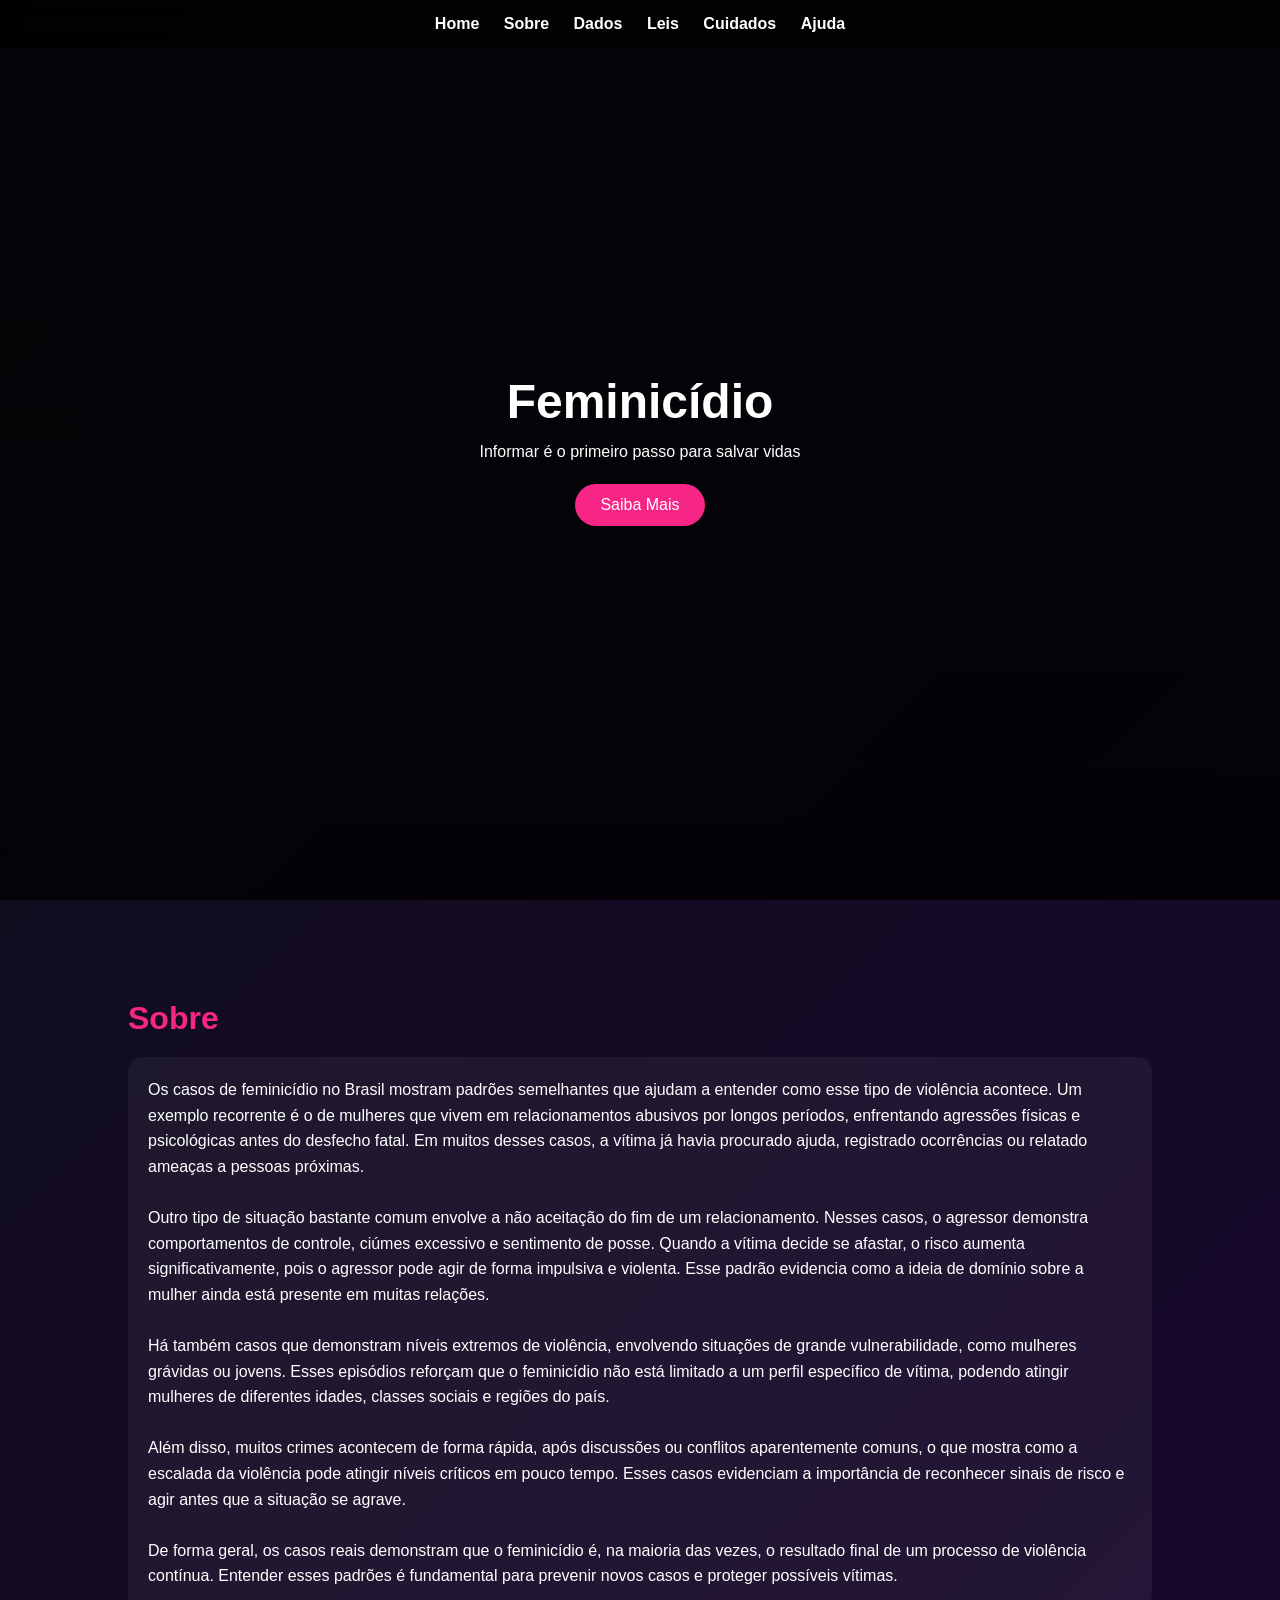
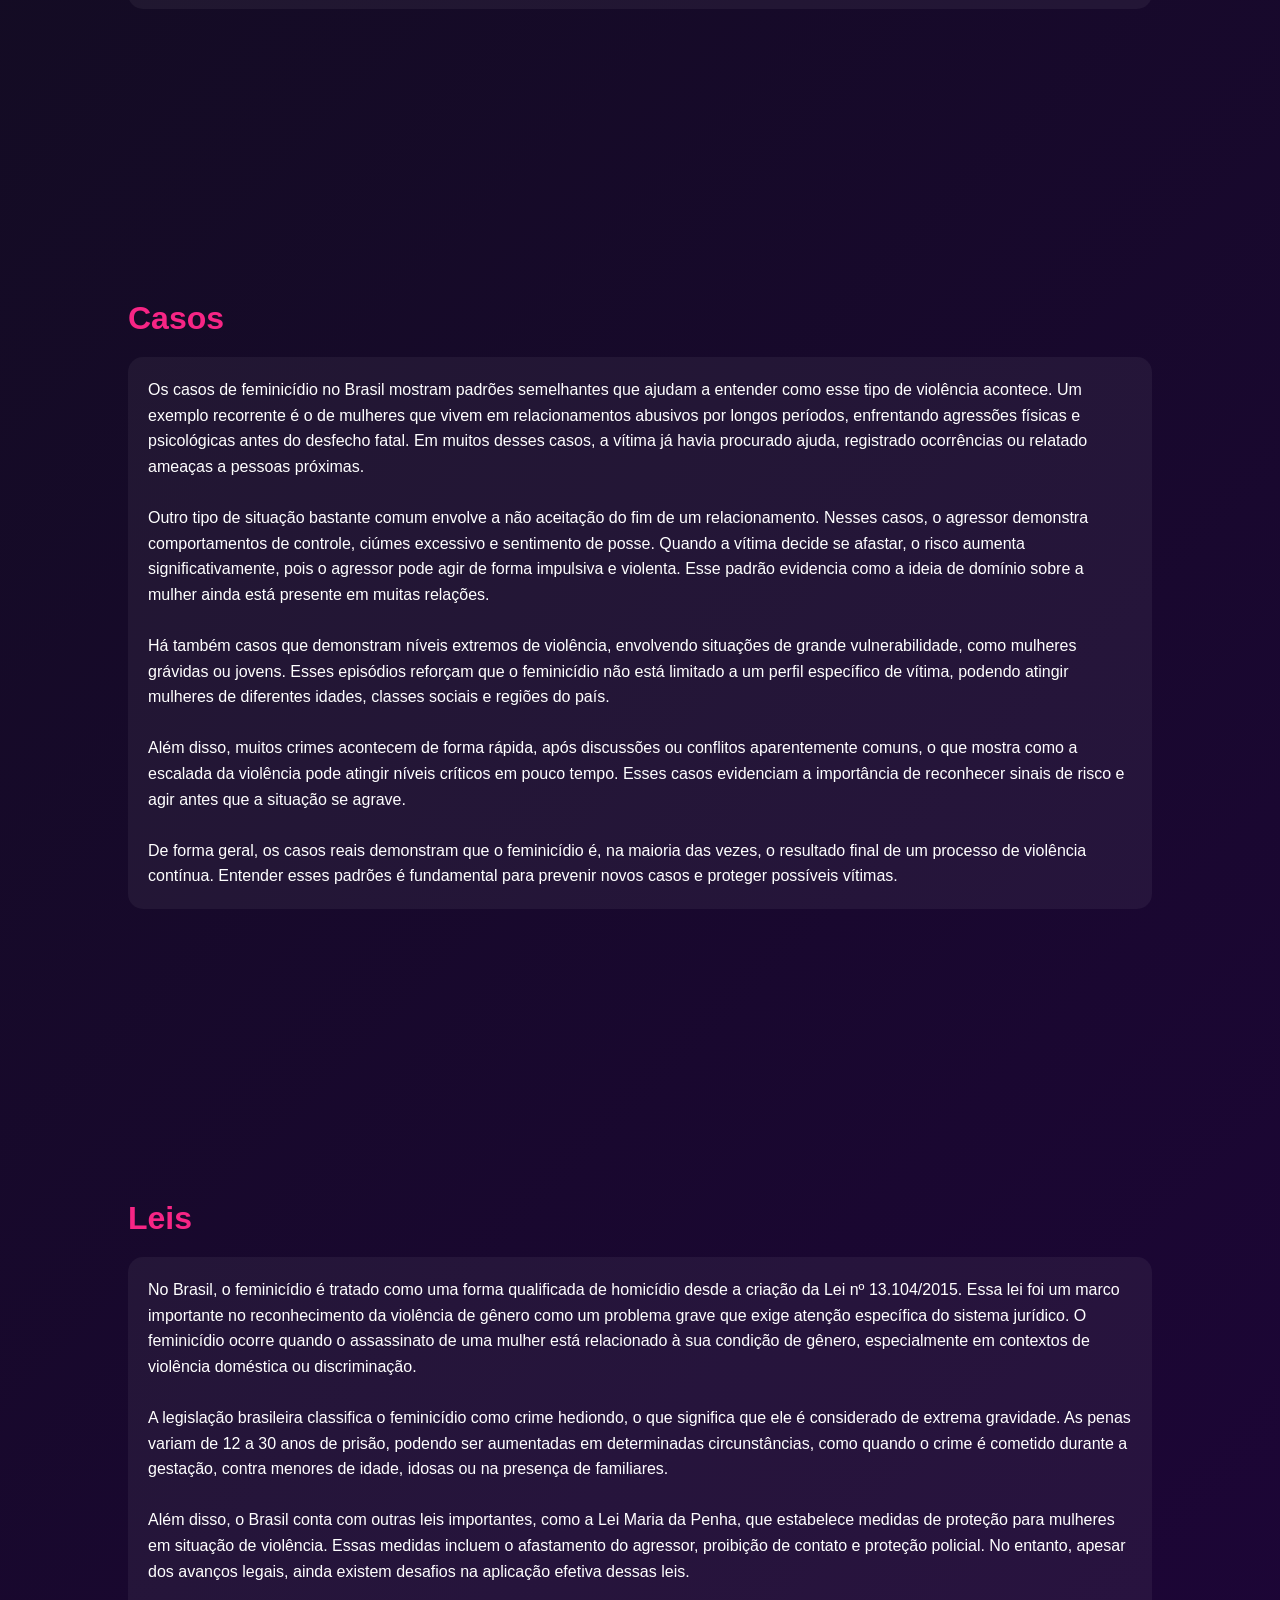
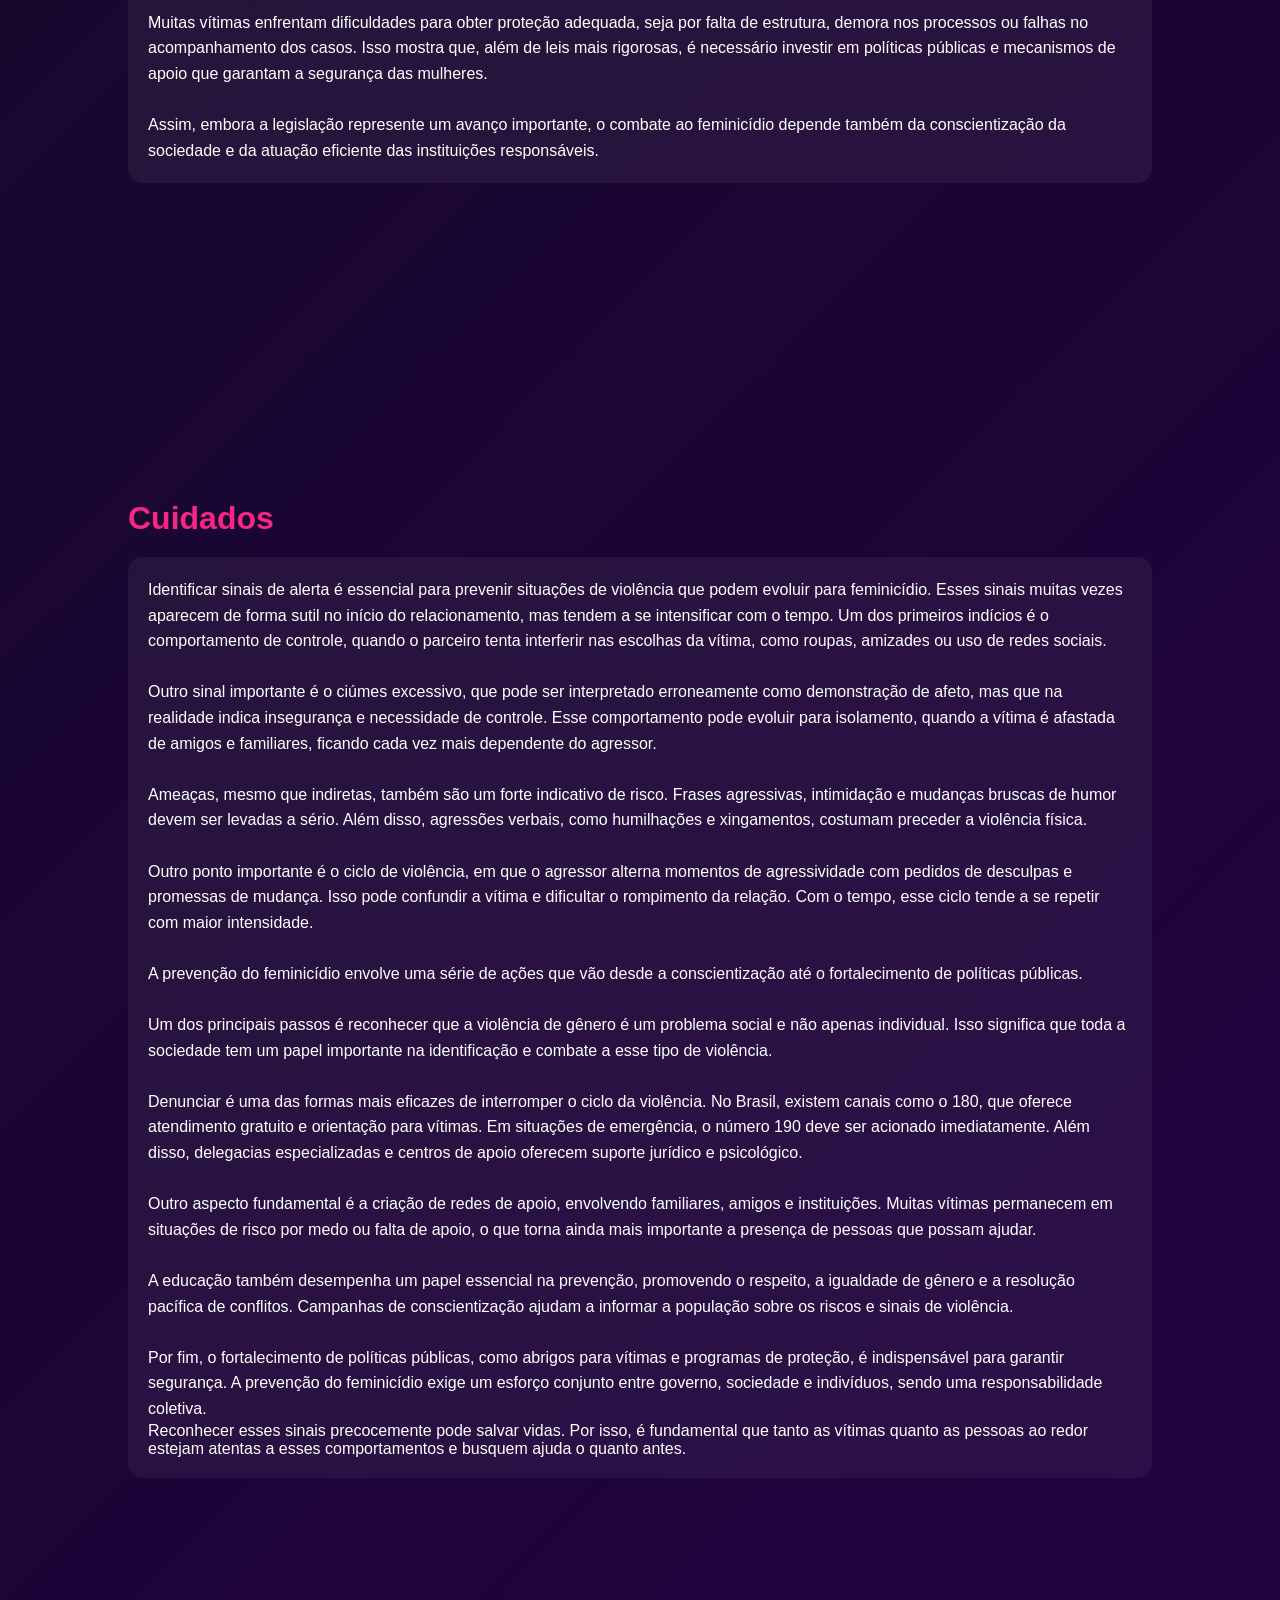
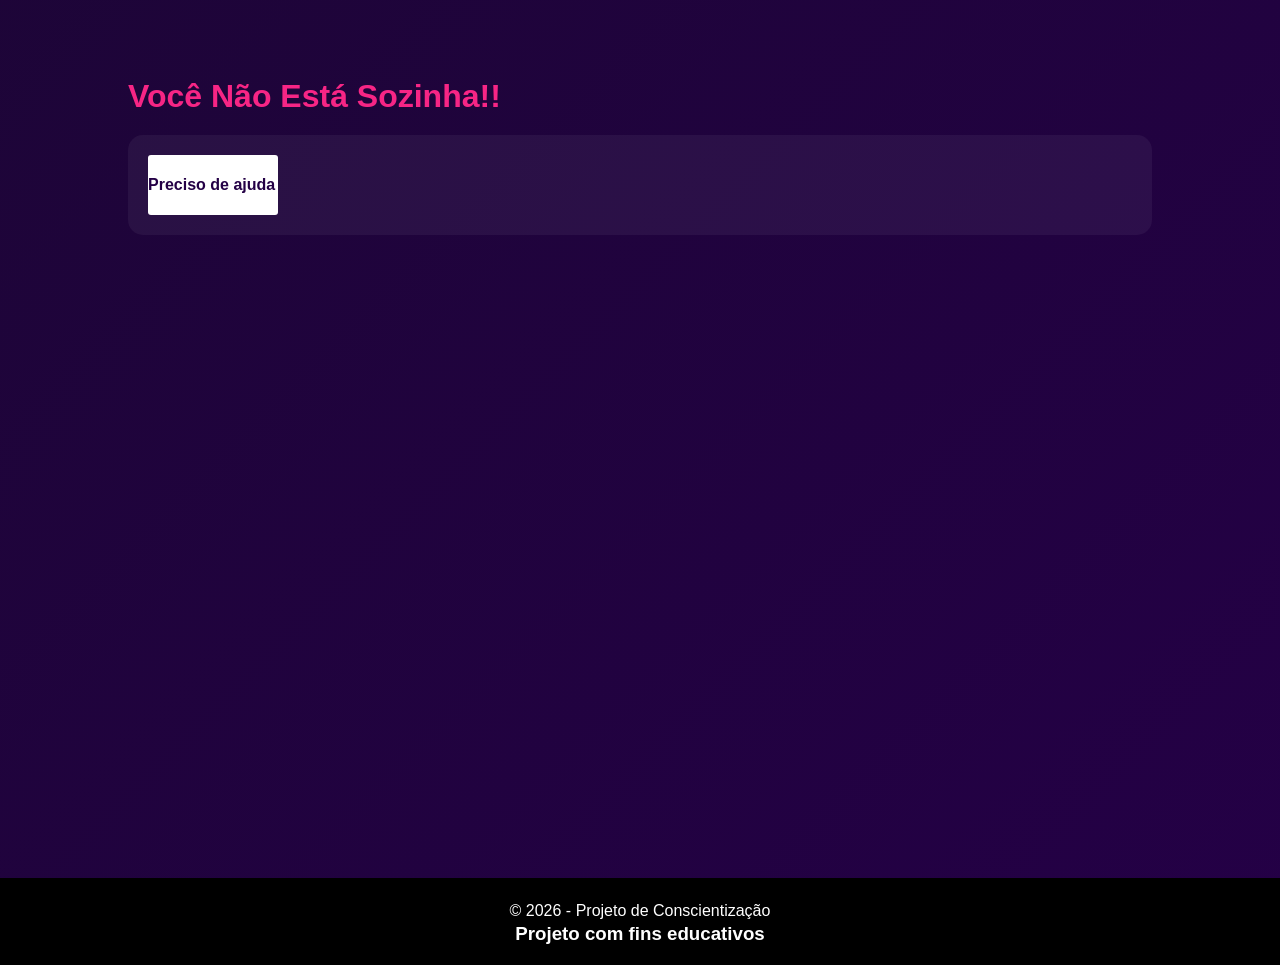
==== index.html @ 6cd282b8 "COMMIT FINAL" ====
<!DOCTYPE html>
<html lang="pt-br">
<head>
    <link rel="stylesheet" href="styles.css">
<meta charset="UTF-8">
<meta name="viewport" content="width=device-width, initial-scale=1.0">
<title>Feminicídio - Conscientização</title>

</head>
<body>

<nav>
    <a href="#home">Home</a>
    <a href="#sobre">Sobre</a>
    <a href="#dados">Dados</a>
    <a href="#leis">Leis</a>
    <a href="#cuidados">Cuidados</a>
    <a href="#ajuda">Ajuda</a>
</nav>

<header id="home">
    <div>
        <h1>Feminicídio</h1>
        <p>Informar é o primeiro passo para salvar vidas</p>
        <a href="#sobre" class="btn">Saiba Mais</a>
    </div>
</header>

<section id="sobre">
    <h2>Sobre</h2>
    <div class="card">
        <p>Os casos de feminicídio no Brasil mostram padrões semelhantes que ajudam a entender como esse tipo de violência acontece. Um exemplo recorrente é o de mulheres que vivem em relacionamentos abusivos por longos períodos, enfrentando agressões físicas e psicológicas antes do desfecho fatal. Em muitos desses casos, a vítima já havia procurado ajuda, registrado ocorrências ou relatado ameaças a pessoas próximas.<br><br>

Outro tipo de situação bastante comum envolve a não aceitação do fim de um relacionamento. Nesses casos, o agressor demonstra comportamentos de controle, ciúmes excessivo e sentimento de posse. Quando a vítima decide se afastar, o risco aumenta significativamente, pois o agressor pode agir de forma impulsiva e violenta. Esse padrão evidencia como a ideia de domínio sobre a mulher ainda está presente em muitas relações.<br><br>

Há também casos que demonstram níveis extremos de violência, envolvendo situações de grande vulnerabilidade, como mulheres grávidas ou jovens. Esses episódios reforçam que o feminicídio não está limitado a um perfil específico de vítima, podendo atingir mulheres de diferentes idades, classes sociais e regiões do país.<br><br>

Além disso, muitos crimes acontecem de forma rápida, após discussões ou conflitos aparentemente comuns, o que mostra como a escalada da violência pode atingir níveis críticos em pouco tempo. Esses casos evidenciam a importância de reconhecer sinais de risco e agir antes que a situação se agrave.<br><br>

De forma geral, os casos reais demonstram que o feminicídio é, na maioria das vezes, o resultado final de um processo de violência contínua. Entender esses padrões é fundamental para prevenir novos casos e proteger possíveis vítimas.</p>
    </div>
</section>

<section id="dados">
    <h2>Casos</h2>
    <div class="card">
        <p>Os casos de feminicídio no Brasil mostram padrões semelhantes que ajudam a entender como esse tipo de violência acontece. Um exemplo recorrente é o de mulheres que vivem em relacionamentos abusivos por longos períodos, enfrentando agressões físicas e psicológicas antes do desfecho fatal. Em muitos desses casos, a vítima já havia procurado ajuda, registrado ocorrências ou relatado ameaças a pessoas próximas.<br><br>

            Outro tipo de situação bastante comum envolve a não aceitação do fim de um relacionamento. Nesses casos, o agressor demonstra comportamentos de controle, ciúmes excessivo e sentimento de posse. Quando a vítima decide se afastar, o risco aumenta significativamente, pois o agressor pode agir de forma impulsiva e violenta. Esse padrão evidencia como a ideia de domínio sobre a mulher ainda está presente em muitas relações.<br><br>

            Há também casos que demonstram níveis extremos de violência, envolvendo situações de grande vulnerabilidade, como mulheres grávidas ou jovens. Esses episódios reforçam que o feminicídio não está limitado a um perfil específico de vítima, podendo atingir mulheres de diferentes idades, classes sociais e regiões do país.<br><br>

            Além disso, muitos crimes acontecem de forma rápida, após discussões ou conflitos aparentemente comuns, o que mostra como a escalada da violência pode atingir níveis críticos em pouco tempo. Esses casos evidenciam a importância de reconhecer sinais de risco e agir antes que a situação se agrave.<br><br>

            De forma geral, os casos reais demonstram que o feminicídio é, na maioria das vezes, o resultado final de um processo de violência contínua. Entender esses padrões é fundamental para prevenir novos casos e proteger possíveis vítimas.</p>
    </div>
</section>

<section id="leis">
    <h2>Leis</h2>
    <div class="card">
        <p>No Brasil, o feminicídio é tratado como uma forma qualificada de homicídio desde a criação da Lei nº 13.104/2015. Essa lei foi um marco importante no reconhecimento da violência de gênero como um problema grave que exige atenção específica do sistema jurídico. O feminicídio ocorre quando o assassinato de uma mulher está relacionado à sua condição de gênero, especialmente em contextos de violência doméstica ou discriminação.<br><br>

A legislação brasileira classifica o feminicídio como crime hediondo, o que significa que ele é considerado de extrema gravidade. As penas variam de 12 a 30 anos de prisão, podendo ser aumentadas em determinadas circunstâncias, como quando o crime é cometido durante a gestação, contra menores de idade, idosas ou na presença de familiares.<br><br>

Além disso, o Brasil conta com outras leis importantes, como a Lei Maria da Penha, que estabelece medidas de proteção para mulheres em situação de violência. Essas medidas incluem o afastamento do agressor, proibição de contato e proteção policial. No entanto, apesar dos avanços legais, ainda existem desafios na aplicação efetiva dessas leis.<br><br>

Muitas vítimas enfrentam dificuldades para obter proteção adequada, seja por falta de estrutura, demora nos processos ou falhas no acompanhamento dos casos. Isso mostra que, além de leis mais rigorosas, é necessário investir em políticas públicas e mecanismos de apoio que garantam a segurança das mulheres.<br><br>

Assim, embora a legislação represente um avanço importante, o combate ao feminicídio depende também da conscientização da sociedade e da atuação eficiente das instituições responsáveis.</p>
    </div>
</section>

<section id="cuidados">
    <h2>Cuidados</h2>
    <div class="card">
        <p>Identificar sinais de alerta é essencial para prevenir situações de violência que podem evoluir para feminicídio. Esses sinais muitas vezes aparecem de forma sutil no início do relacionamento, mas tendem a se intensificar com o tempo. Um dos primeiros indícios é o comportamento de controle, quando o parceiro tenta interferir nas escolhas da vítima, como roupas, amizades ou uso de redes sociais.<br><br>

Outro sinal importante é o ciúmes excessivo, que pode ser interpretado erroneamente como demonstração de afeto, mas que na realidade indica insegurança e necessidade de controle. Esse comportamento pode evoluir para isolamento, quando a vítima é afastada de amigos e familiares, ficando cada vez mais dependente do agressor.<br><br>

Ameaças, mesmo que indiretas, também são um forte indicativo de risco. Frases agressivas, intimidação e mudanças bruscas de humor devem ser levadas a sério. Além disso, agressões verbais, como humilhações e xingamentos, costumam preceder a violência física.<br><br>

Outro ponto importante é o ciclo de violência, em que o agressor alterna momentos de agressividade com pedidos de desculpas e promessas de mudança. Isso pode confundir a vítima e dificultar o rompimento da relação. Com o tempo, esse ciclo tende a se repetir com maior intensidade.<br><br>

<p>
A prevenção do feminicídio envolve uma série de ações que vão desde a conscientização até o fortalecimento de políticas públicas.<br><br>
Um dos principais passos é reconhecer que a violência de gênero é um problema social e não apenas individual. Isso significa que toda a sociedade tem um papel importante na identificação e combate a esse tipo de violência.<br><br>

Denunciar é uma das formas mais eficazes de interromper o ciclo da violência. No Brasil, existem canais como o 180, que oferece atendimento gratuito e orientação para vítimas. Em situações de emergência, o número 190 deve ser acionado imediatamente. Além disso, delegacias especializadas e centros de apoio oferecem suporte jurídico e psicológico.<br><br>

Outro aspecto fundamental é a criação de redes de apoio, envolvendo familiares, amigos e instituições. Muitas vítimas permanecem em situações de risco por medo ou falta de apoio, o que torna ainda mais importante a presença de pessoas que possam ajudar.<br><br>

A educação também desempenha um papel essencial na prevenção, promovendo o respeito, a igualdade de gênero e a resolução pacífica de conflitos. Campanhas de conscientização ajudam a informar a população sobre os riscos e sinais de violência.<br><br>

Por fim, o fortalecimento de políticas públicas, como abrigos para vítimas e programas de proteção, é indispensável para garantir segurança. A prevenção do feminicídio exige um esforço conjunto entre governo, sociedade e indivíduos, sendo uma responsabilidade coletiva.
</p>

Reconhecer esses sinais precocemente pode salvar vidas. Por isso, é fundamental que tanto as vítimas quanto as pessoas ao redor estejam atentas a esses comportamentos e busquem ajuda o quanto antes.</p>
    </div>
</section>

<section id="ajuda">
    <h2>Você Não Está Sozinha!!</h2>
    <div class="card">
        
        <strong><a class="div-pesquisa" href="pesquisa.html">Preciso de ajuda</a></strong>
        
    </div>
</section>


<footer>
    <p>© 2026 - Projeto de Conscientização</p>
    <h3>Projeto com fins educativos</h3>
</footer>

</body>
</html>
---- styles.css ----
* {
    margin: 0;
    padding: 0;
    box-sizing: border-box;
    font-family: 'Segoe UI', sans-serif;
}

html {
    scroll-behavior: smooth;
}

body {
    background: linear-gradient(135deg, #0f0f1a, #240046);
    color: #fff;
}

/* MENU */
nav {
    position: fixed;
    width: 100%;
    top: 0;
    background: rgba(0,0,0,0.6);
    backdrop-filter: blur(10px);
    padding: 15px;
    text-align: center;
    z-index: 1000;
}

nav a {
    color: #fff;
    margin: 10px;
    text-decoration: none;
    font-weight: bold;
    transition: 0.3s;
}

nav a:hover {
    color: #f72585;
}

/* HEADER */
header {
    height: 100vh;
    background: linear-gradient(rgba(0,0,0,0.7), rgba(0,0,0,0.8)),
    url('https://images.unsplash.com/photo-1522202176988-66273c2fd55f');
    background-size: cover;
    background-attachment: fixed;
    display: flex;
    justify-content: center;
    align-items: center;
    text-align: center;
    animation: fadeIn 2s ease;
}

header h1 {
    font-size: 3em;
}

header p {
    margin-top: 10px;
}

/* SEÇÕES */
section {
    min-height: 100vh;
    padding: 100px 10%;
    animation: fadeUp 1s ease;
}

/* TÍTULOS */
h2 {
    color: #f72585;
    margin-bottom: 20px;
    font-size: 2em;
}

/* TEXTO */
p, li {
    line-height: 1.6;
}

/* CARDS */
.card {
    background: rgba(255,255,255,0.05);
    padding: 20px;
    border-radius: 15px;
    margin-top: 20px;
    transition: 0.3s;
}

.card:hover {
    transform: translateY(-10px);
    background: rgba(255,255,255,0.1);
}

/* BOTÃO */
.btn {
    display: inline-block;
    margin-top: 20px;
    padding: 12px 25px;
    background: #f72585;
    color: white;
    border-radius: 30px;
    text-decoration: none;
    transition: 0.3s;
}

.btn:hover {
    background: #ff0676;
    transform: scale(1.1);
}

/* ANIMAÇÕES */
@keyframes fadeUp {
    from {
        opacity: 0;
        transform: translateY(40px);
    }
    to {
        opacity: 1;
        transform: translateY(0);
    }
}

@keyframes fadeIn {
    from {opacity: 0;}
    to {opacity: 1;}
}

.div-pesquisa{
    display: flex;
    text-decoration: none;
    color:#240046;
    justify-content: initial;
    align-items: center;
    background-color: white;
    border-radius: 3px;
    height: 60px;
    width: 130px;
}


/* RODAPÉ */
footer {
    text-align: center;
    padding: 20px;
    background: #000;
}

/*PAGINA DE PESQUISA*/

form {
    max-width: 500px;
    margin: 100px auto;
}

label {
    display: block;
    margin-top: 10px;
}

.h2 {
    display: flex;
    justify-content: center;
    align-items: initial;
    margin-top: 100px;
}

input, select, textarea {
    width: 100%;
    padding: 5px;
    margin-top: 5px;
    border-radius: 5px;
    border: none;
}

button.enviar {
    margin-top: 15px;
    padding: 8px 15px;
    border-radius: 5px;
    border: none;
    cursor: pointer;
}
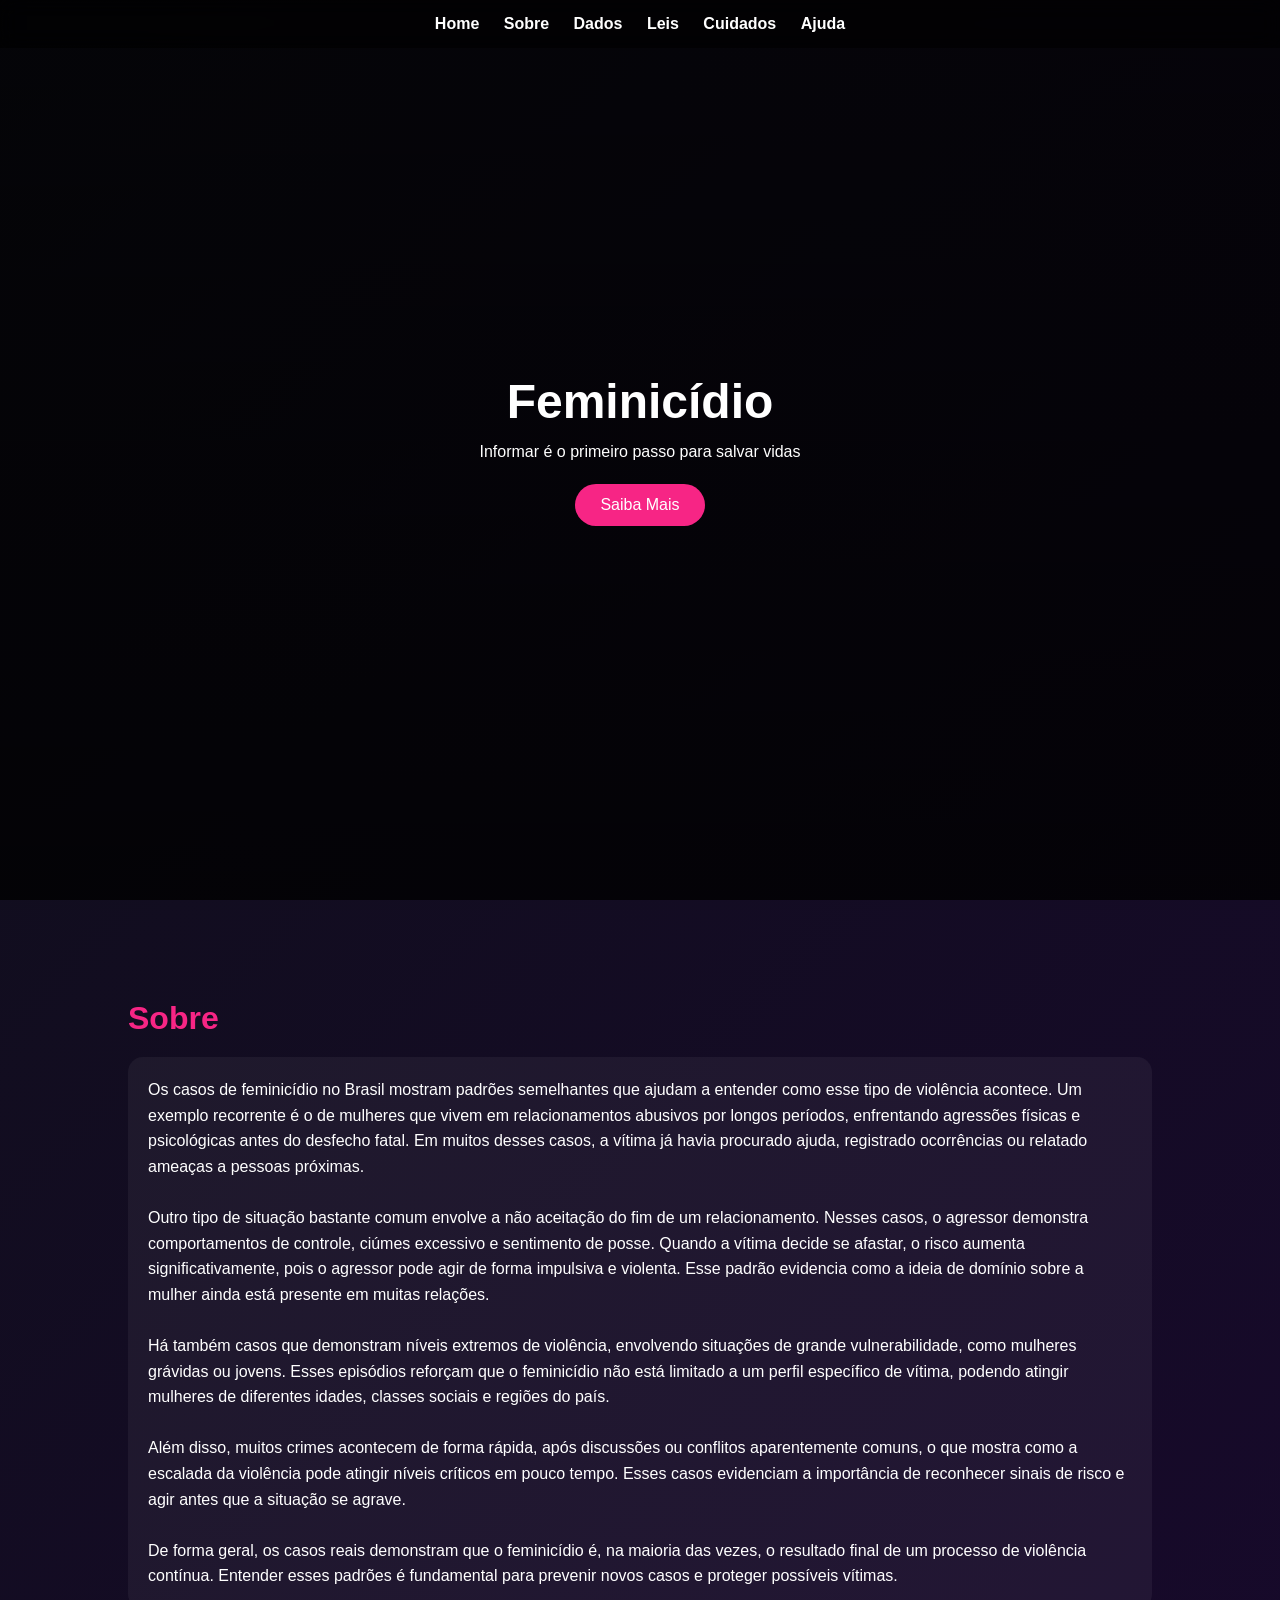
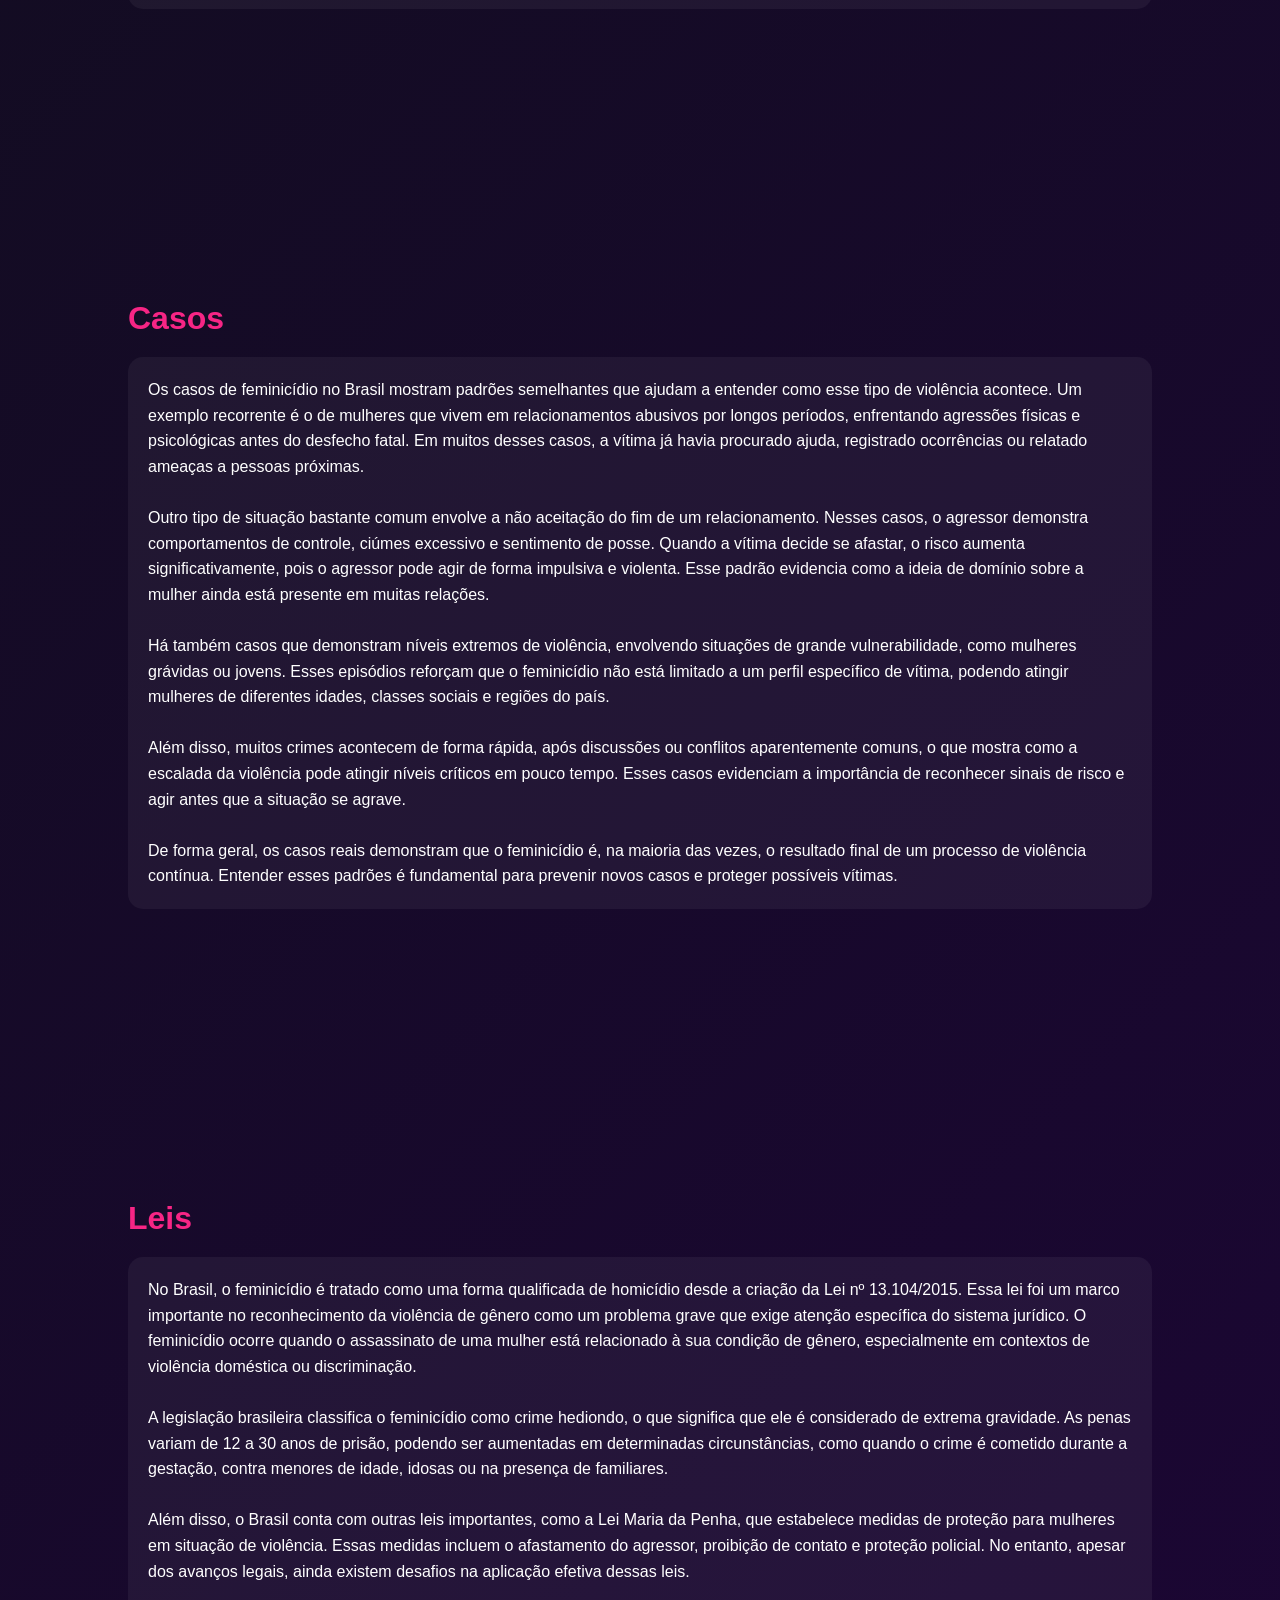
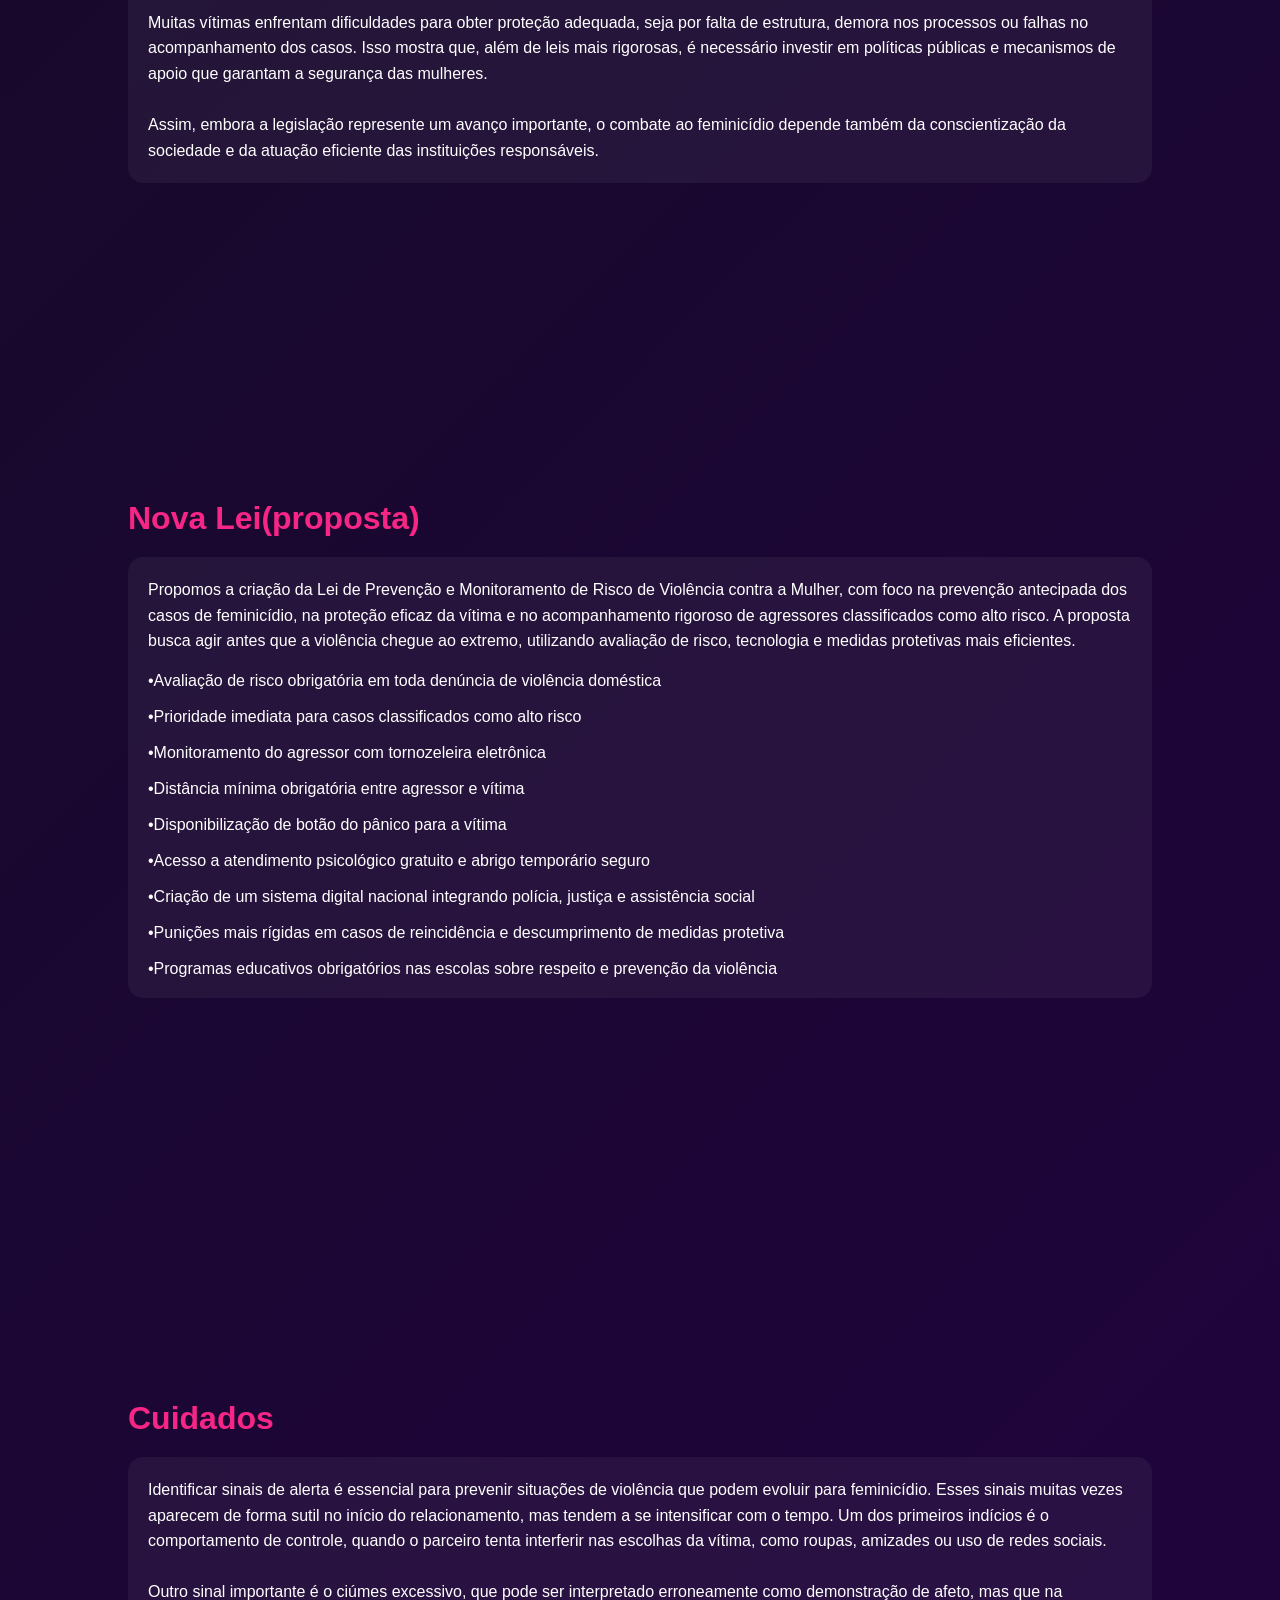
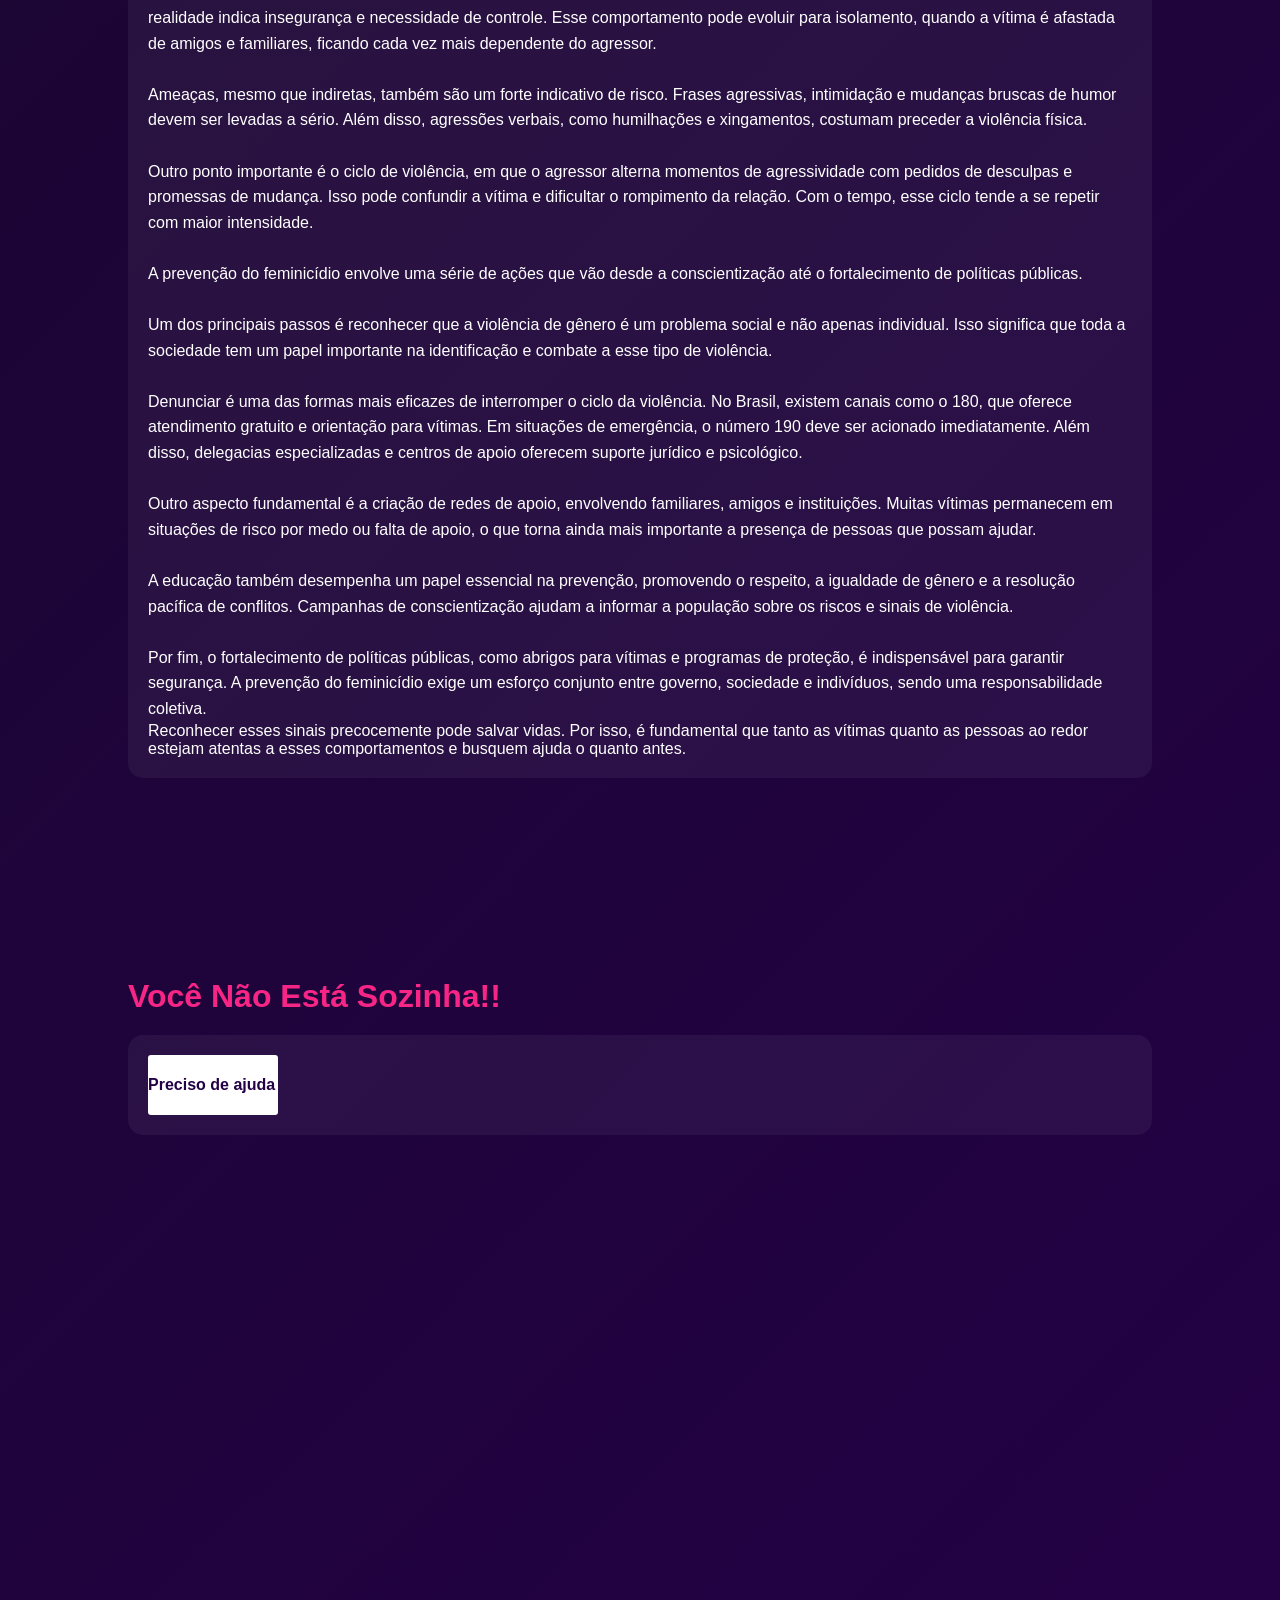
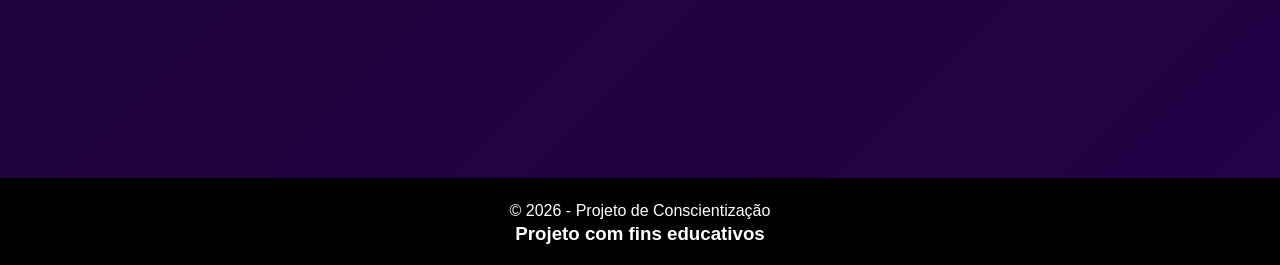
==== commit b41ed7a6: "Atualizar o index.html" ====
--- a/index.html
+++ b/index.html
@@ -71,6 +71,25 @@
     </div>
 </section>
 
+<section id="leis">
+    <h2>Nova Lei(proposta)</h2>
+    <div class="card">
+        <p>
+Propomos a criação da Lei de Prevenção e Monitoramento de Risco de Violência contra a Mulher, com foco na prevenção antecipada dos casos de feminicídio, na proteção eficaz da vítima e no acompanhamento rigoroso de agressores classificados como alto risco. A proposta busca agir antes que a violência chegue ao extremo, utilizando avaliação de risco, tecnologia e medidas protetivas mais eficientes.
+</p><br>
+
+•Avaliação de risco obrigatória em toda denúncia de violência doméstica<br><br>
+•Prioridade imediata para casos classificados como alto risco<br><br>
+•Monitoramento do agressor com tornozeleira eletrônica<br><br>
+•Distância mínima obrigatória entre agressor e vítima<br><br>
+•Disponibilização de botão do pânico para a vítima<br><br>
+•Acesso a atendimento psicológico gratuito e abrigo temporário seguro<br><br>
+•Criação de um sistema digital nacional integrando polícia, justiça e assistência social<br><br>
+•Punições mais rígidas em casos de reincidência e descumprimento de medidas protetiva<br><br>
+•Programas educativos obrigatórios nas escolas sobre respeito e prevenção da violência
+    </div>
+</section>
+
 <section id="cuidados">
     <h2>Cuidados</h2>
     <div class="card">
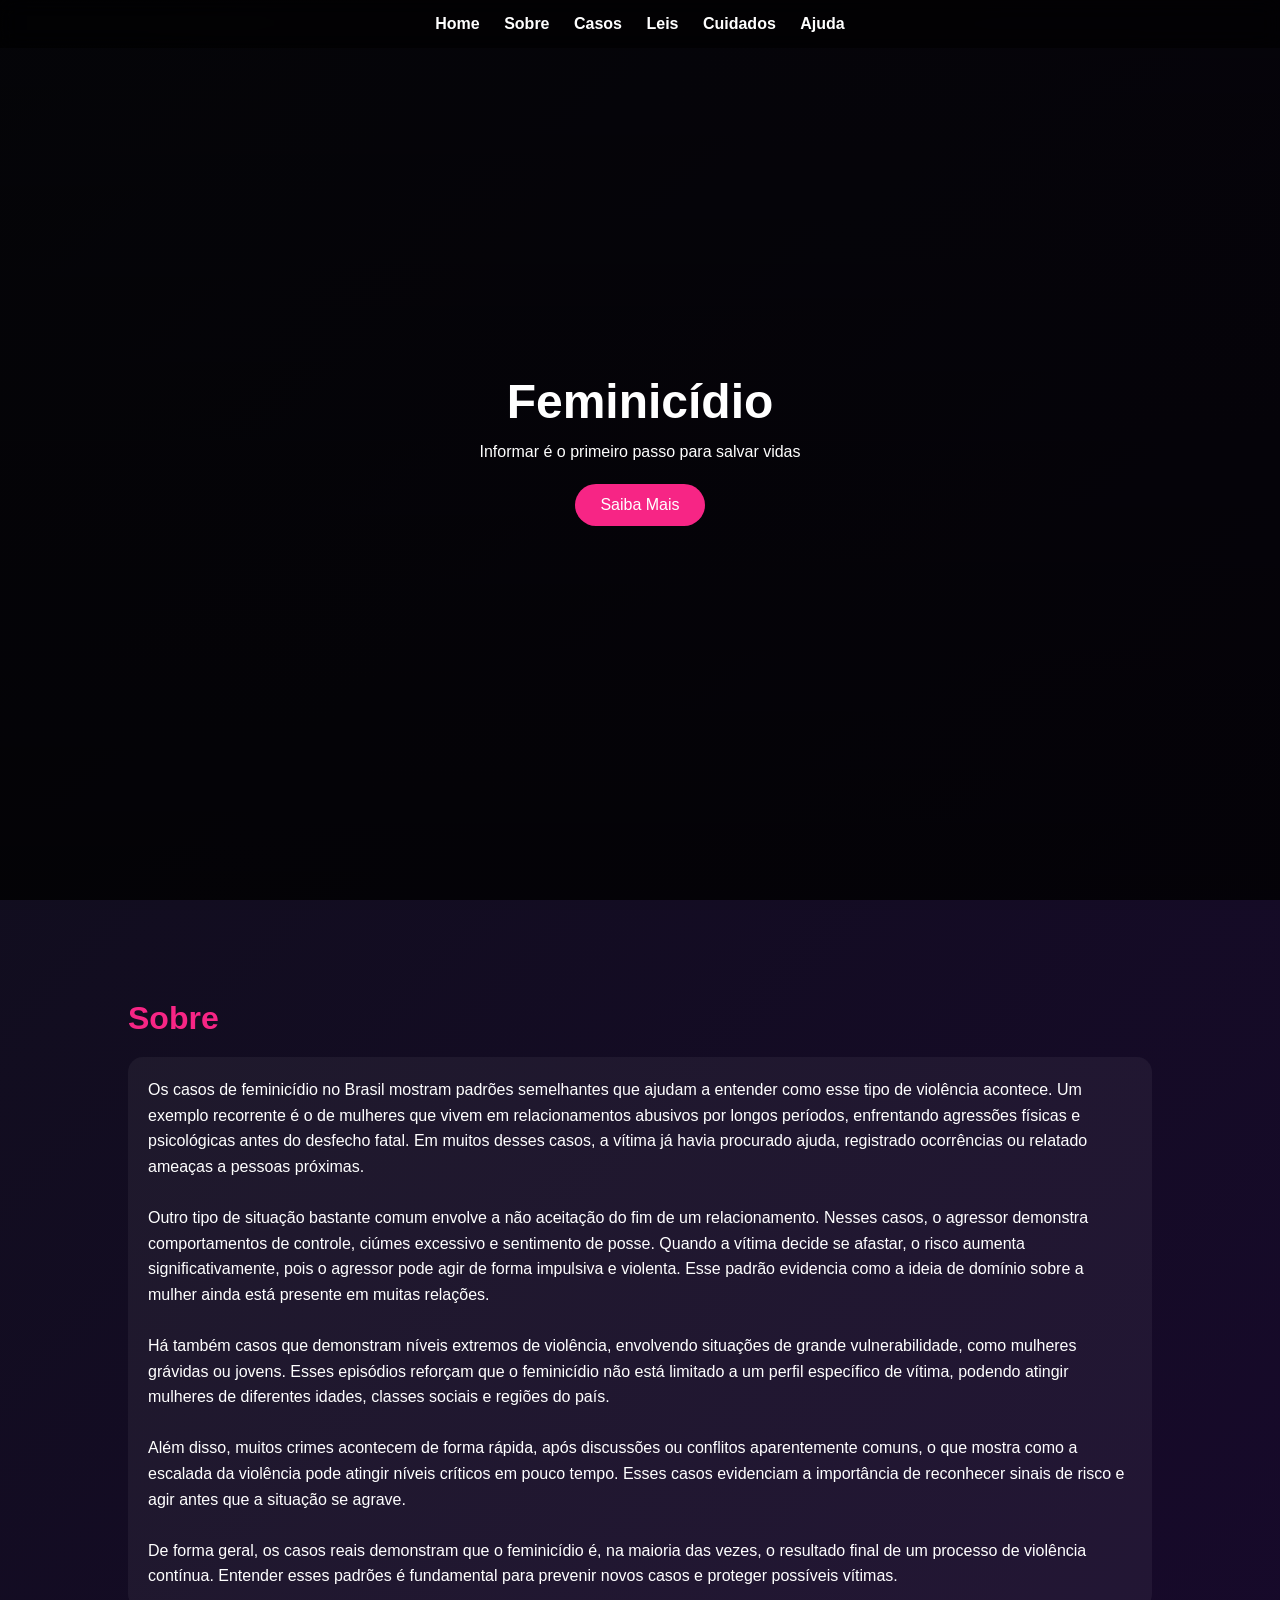
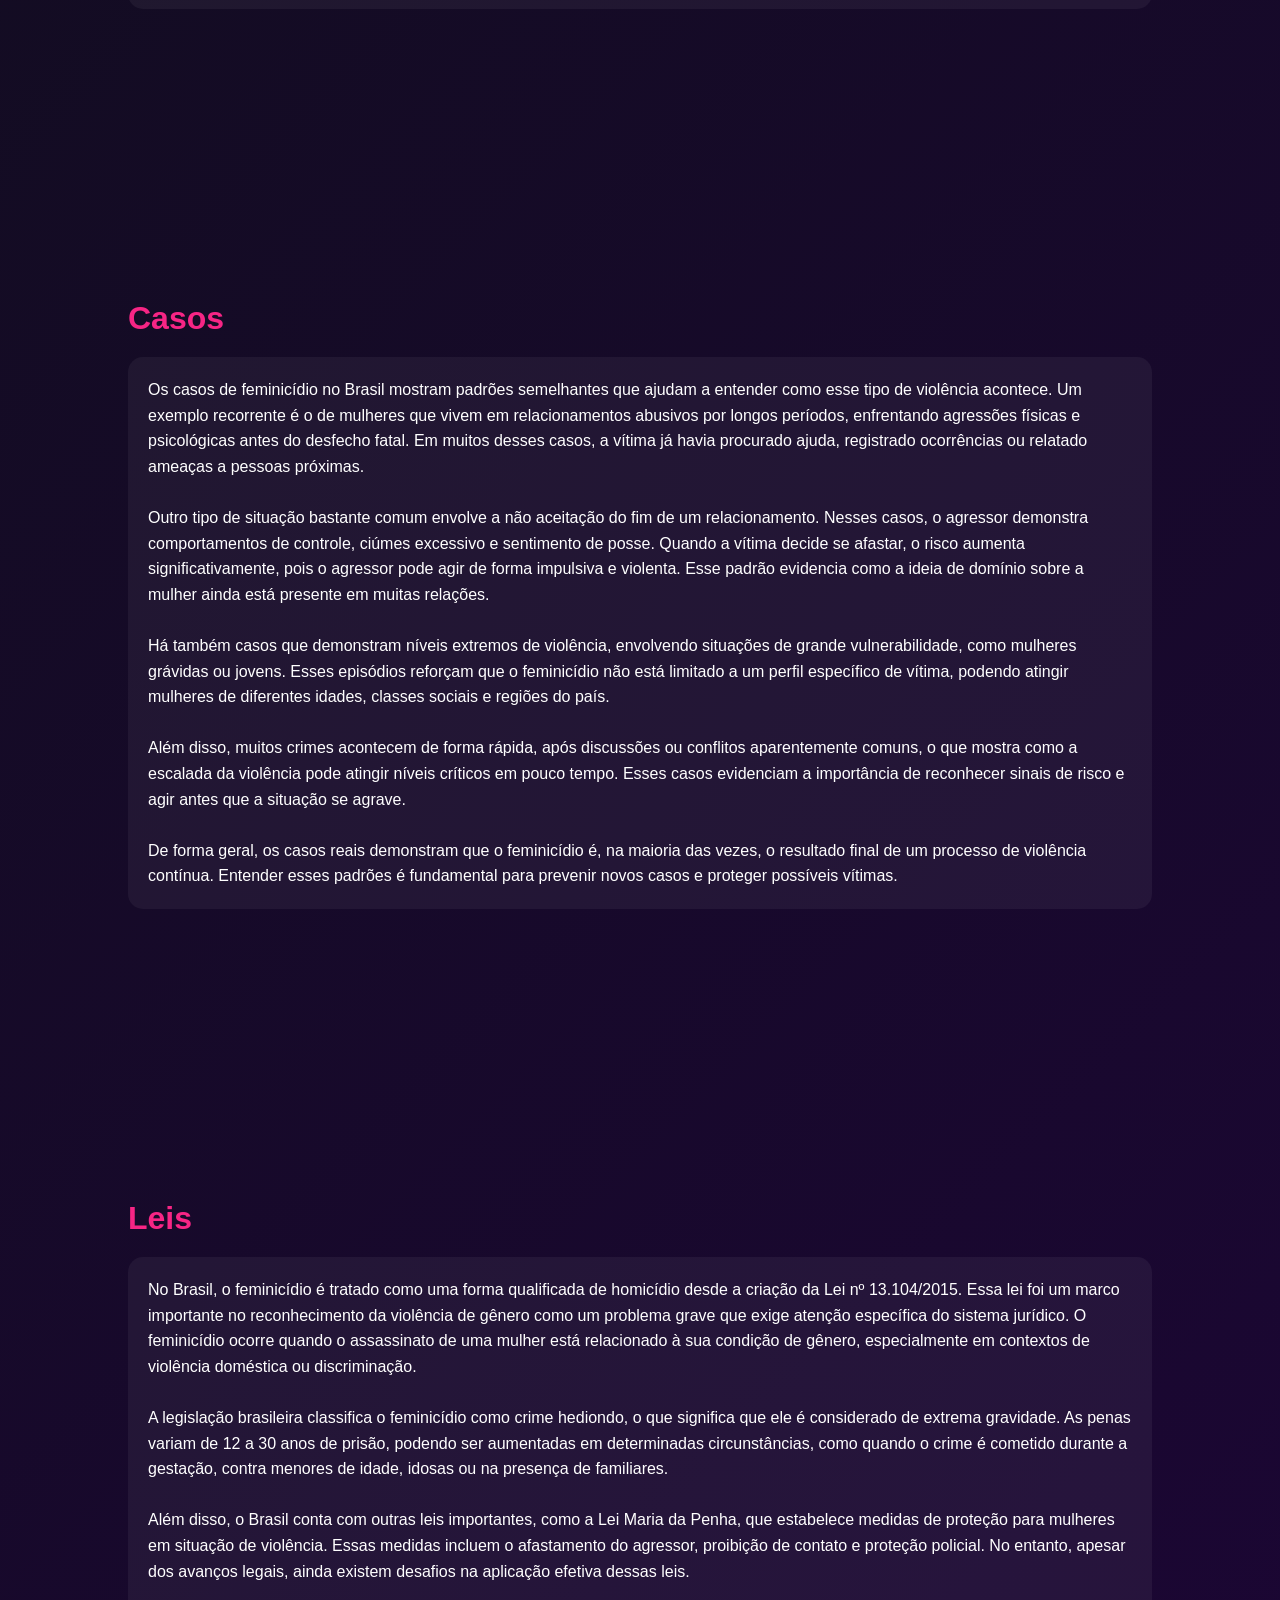
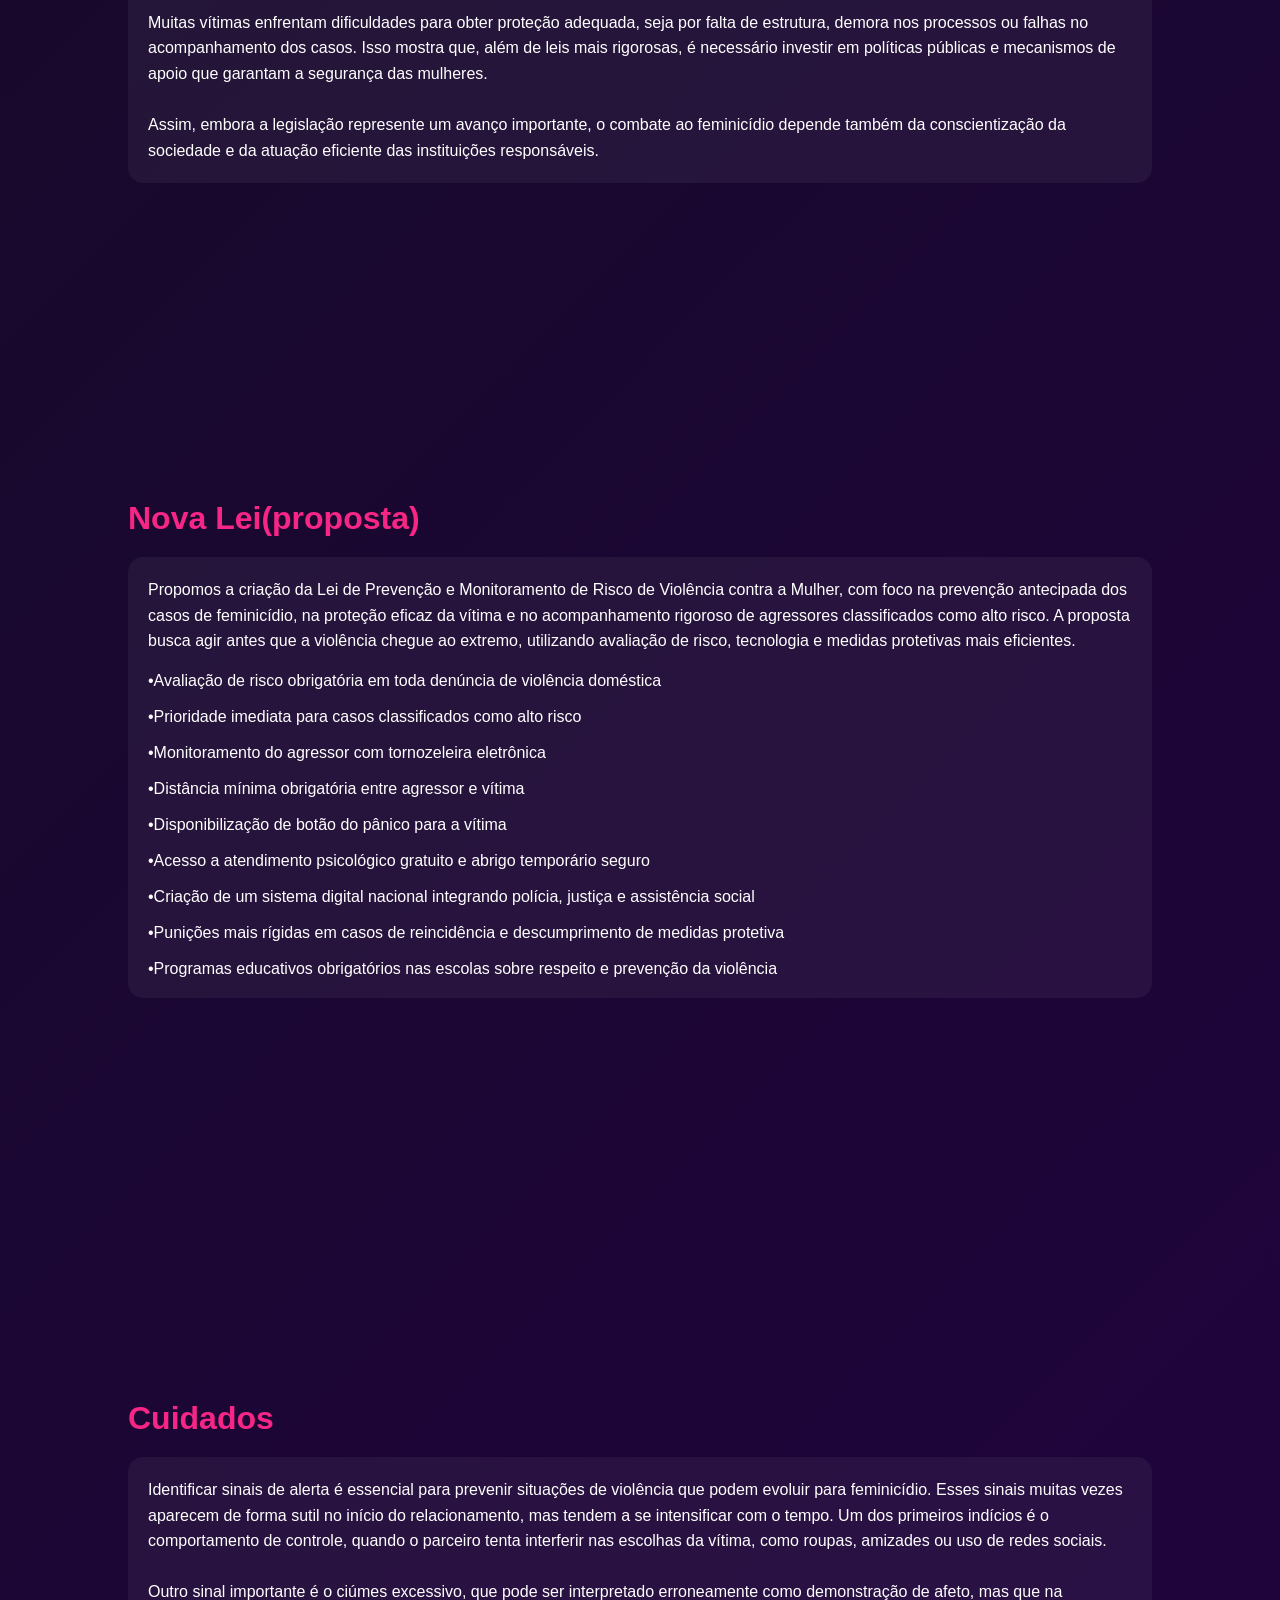
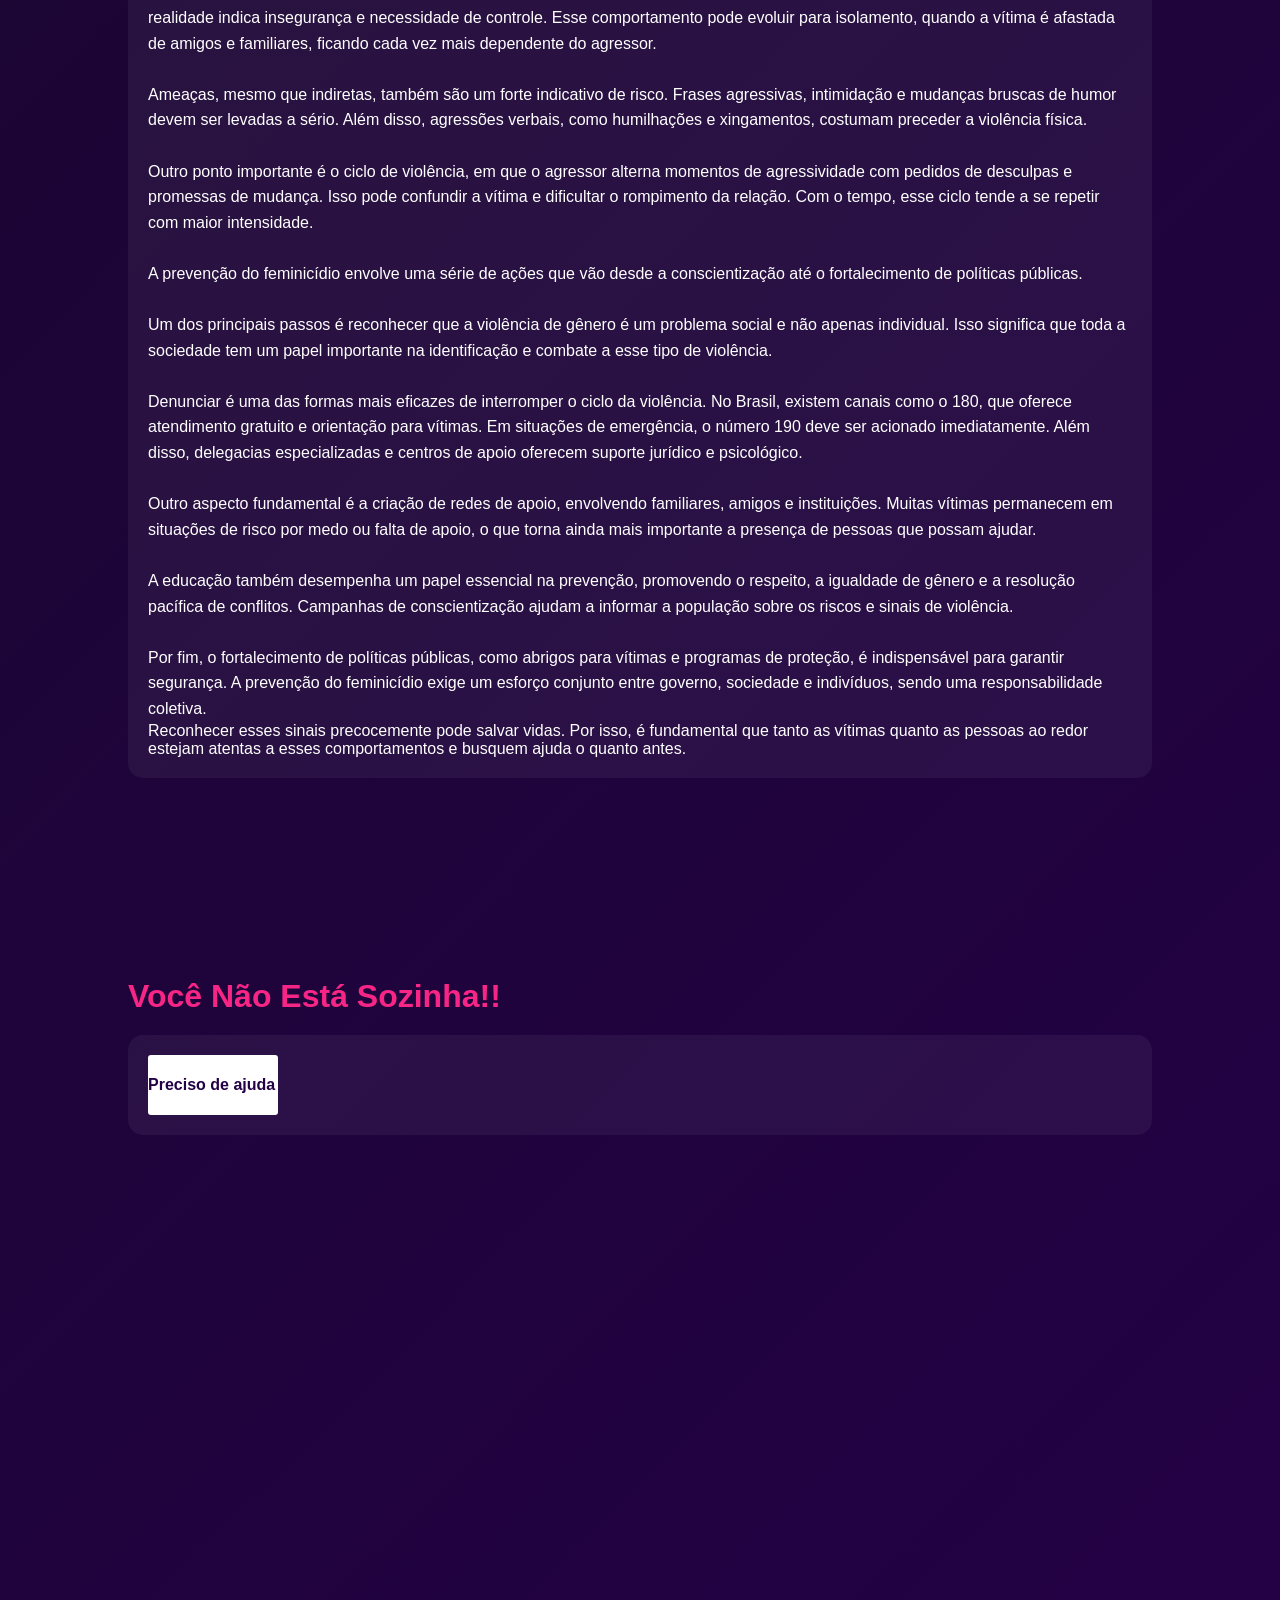
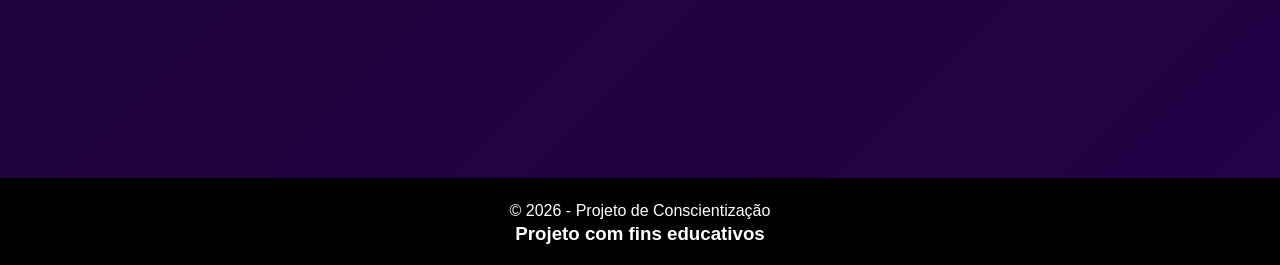
==== commit 41fe2c5e: "Atualizar o index.html" ====
--- a/index.html
+++ b/index.html
@@ -12,7 +12,7 @@
 <nav>
     <a href="#home">Home</a>
     <a href="#sobre">Sobre</a>
-    <a href="#dados">Dados</a>
+    <a href="#dados">Casos</a>
     <a href="#leis">Leis</a>
     <a href="#cuidados">Cuidados</a>
     <a href="#ajuda">Ajuda</a>
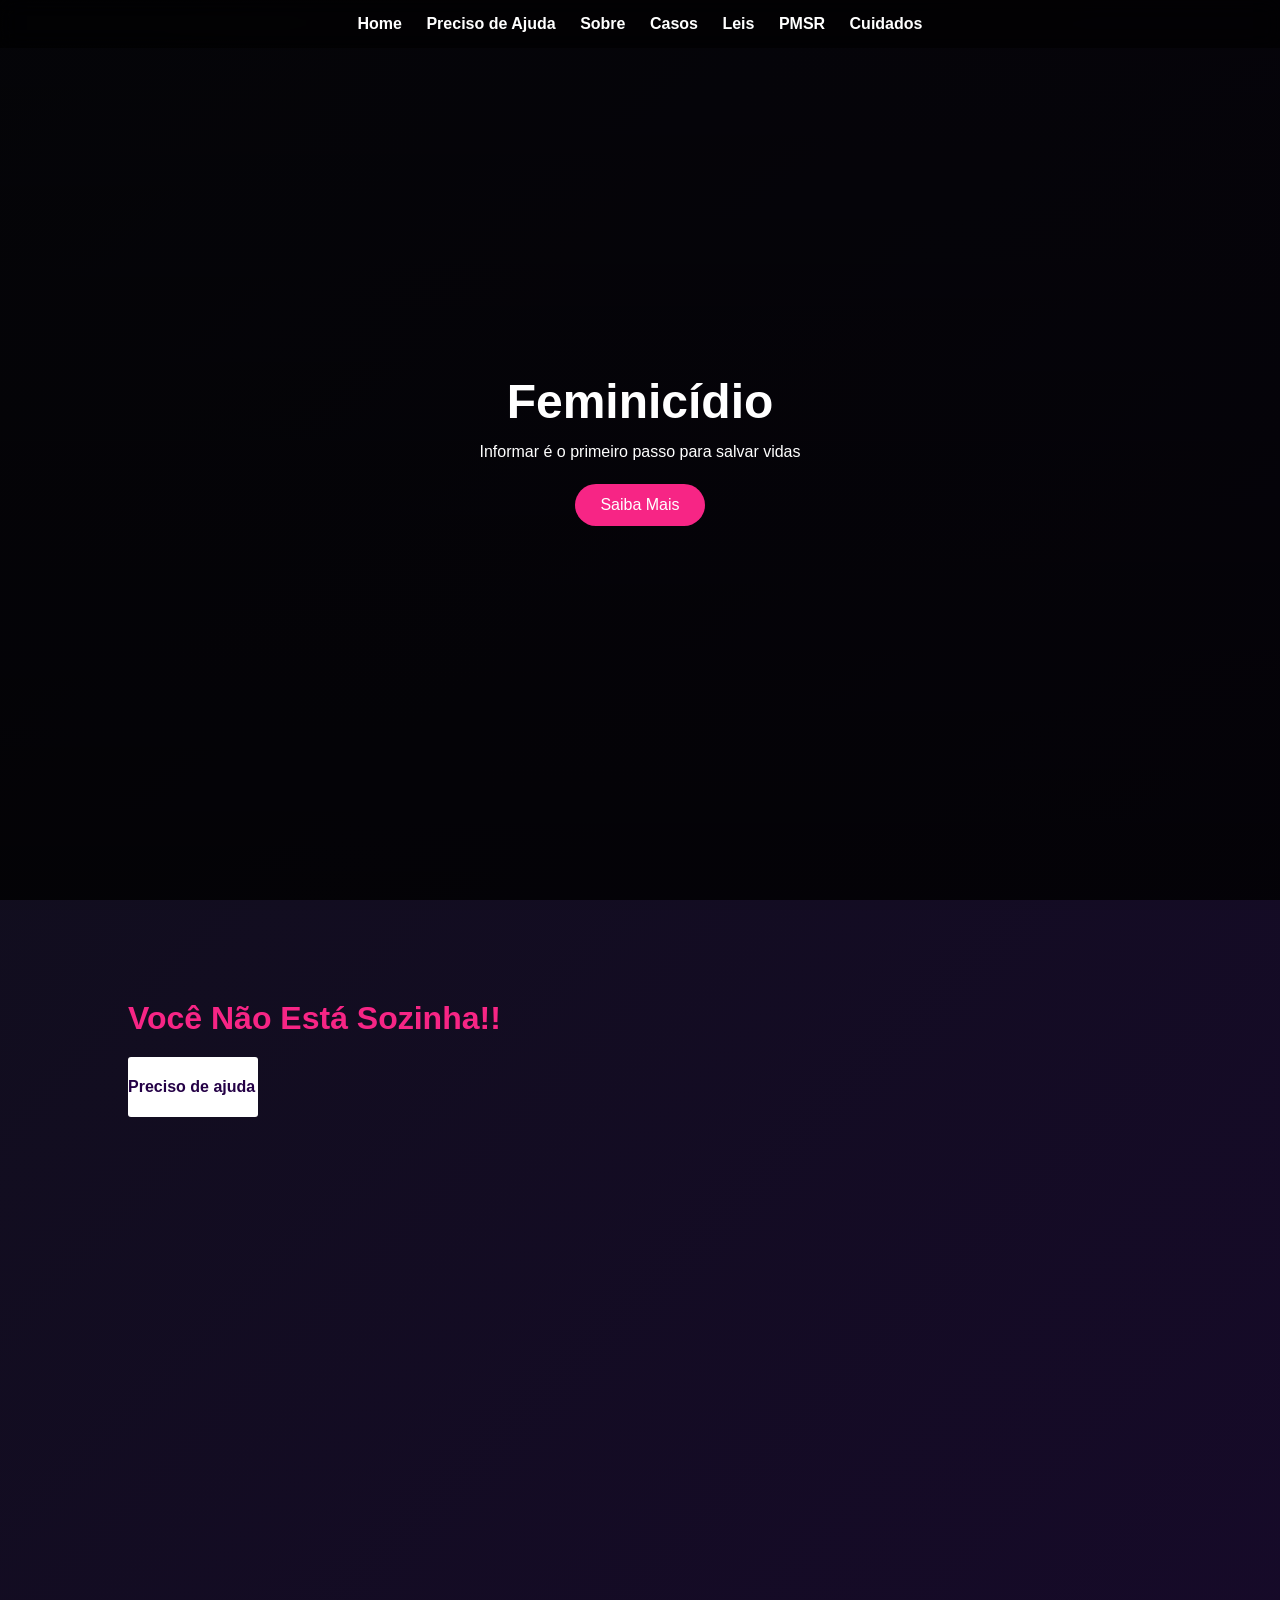
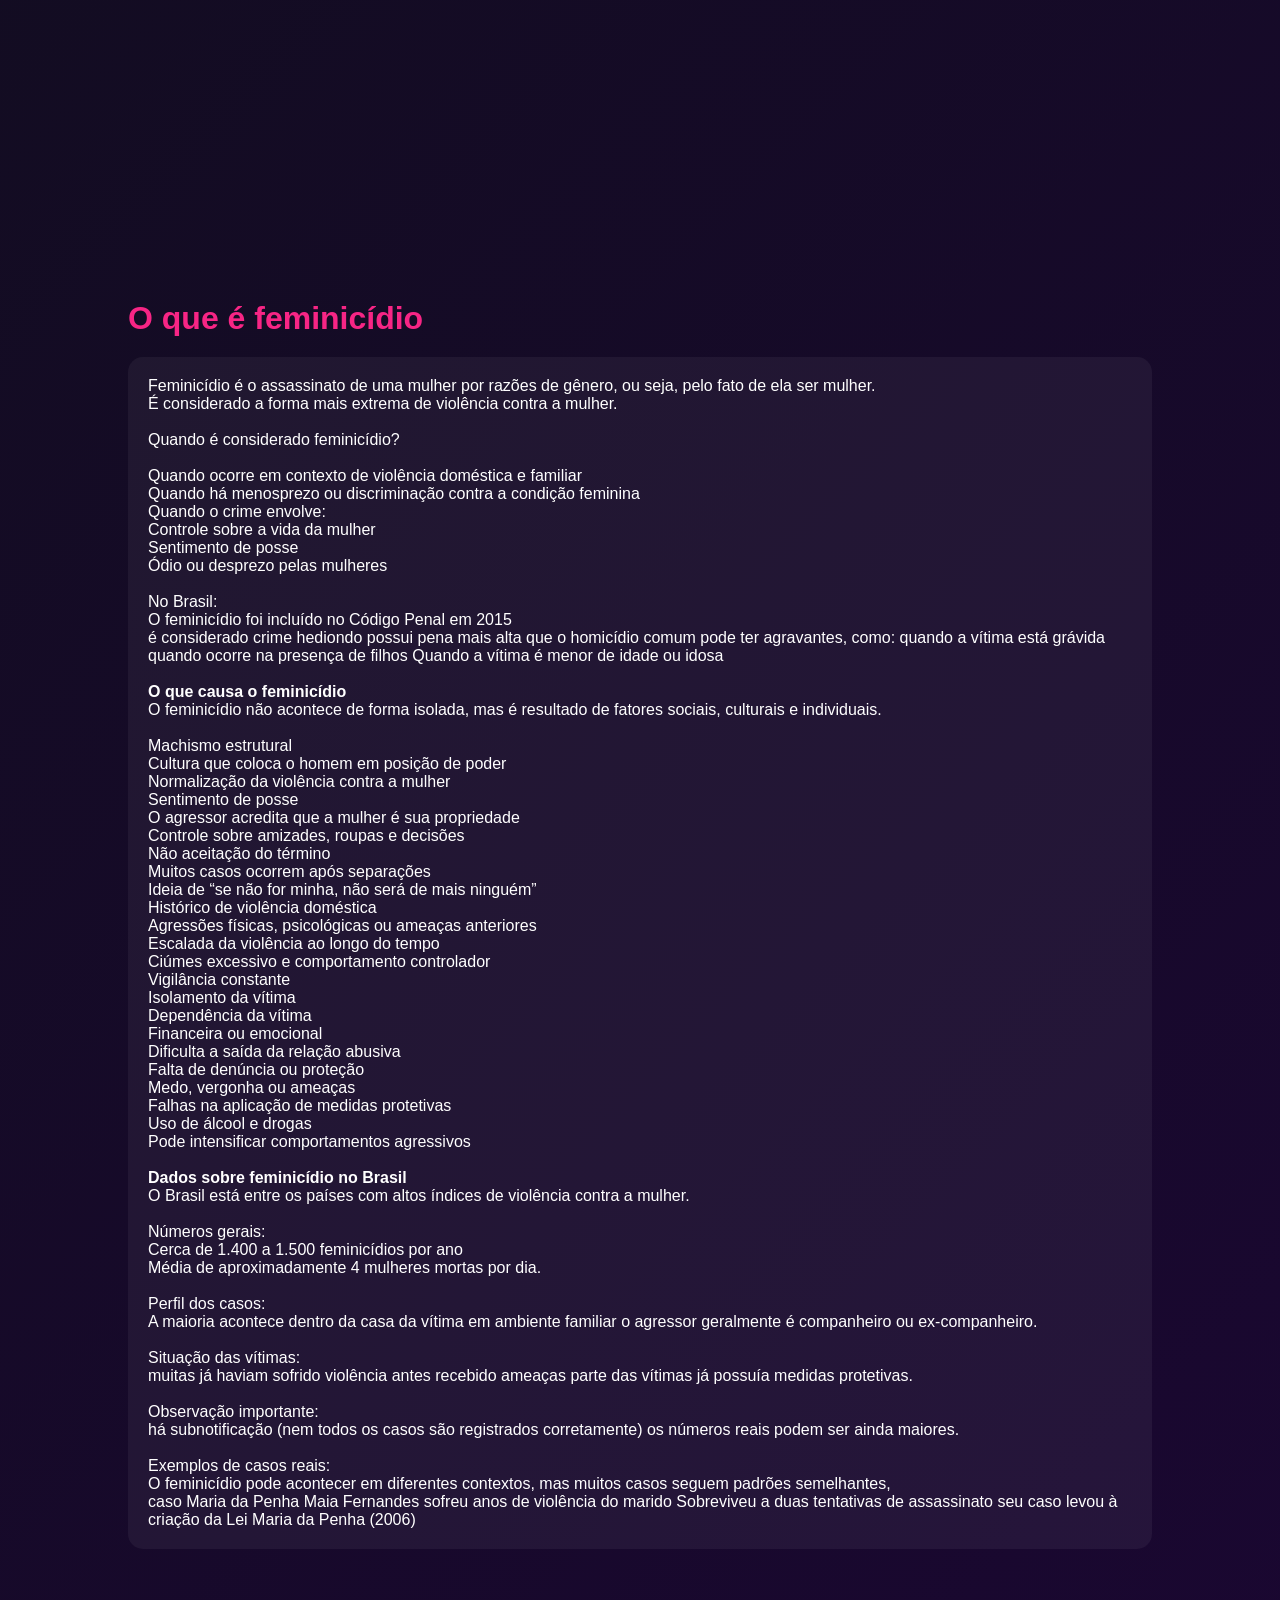
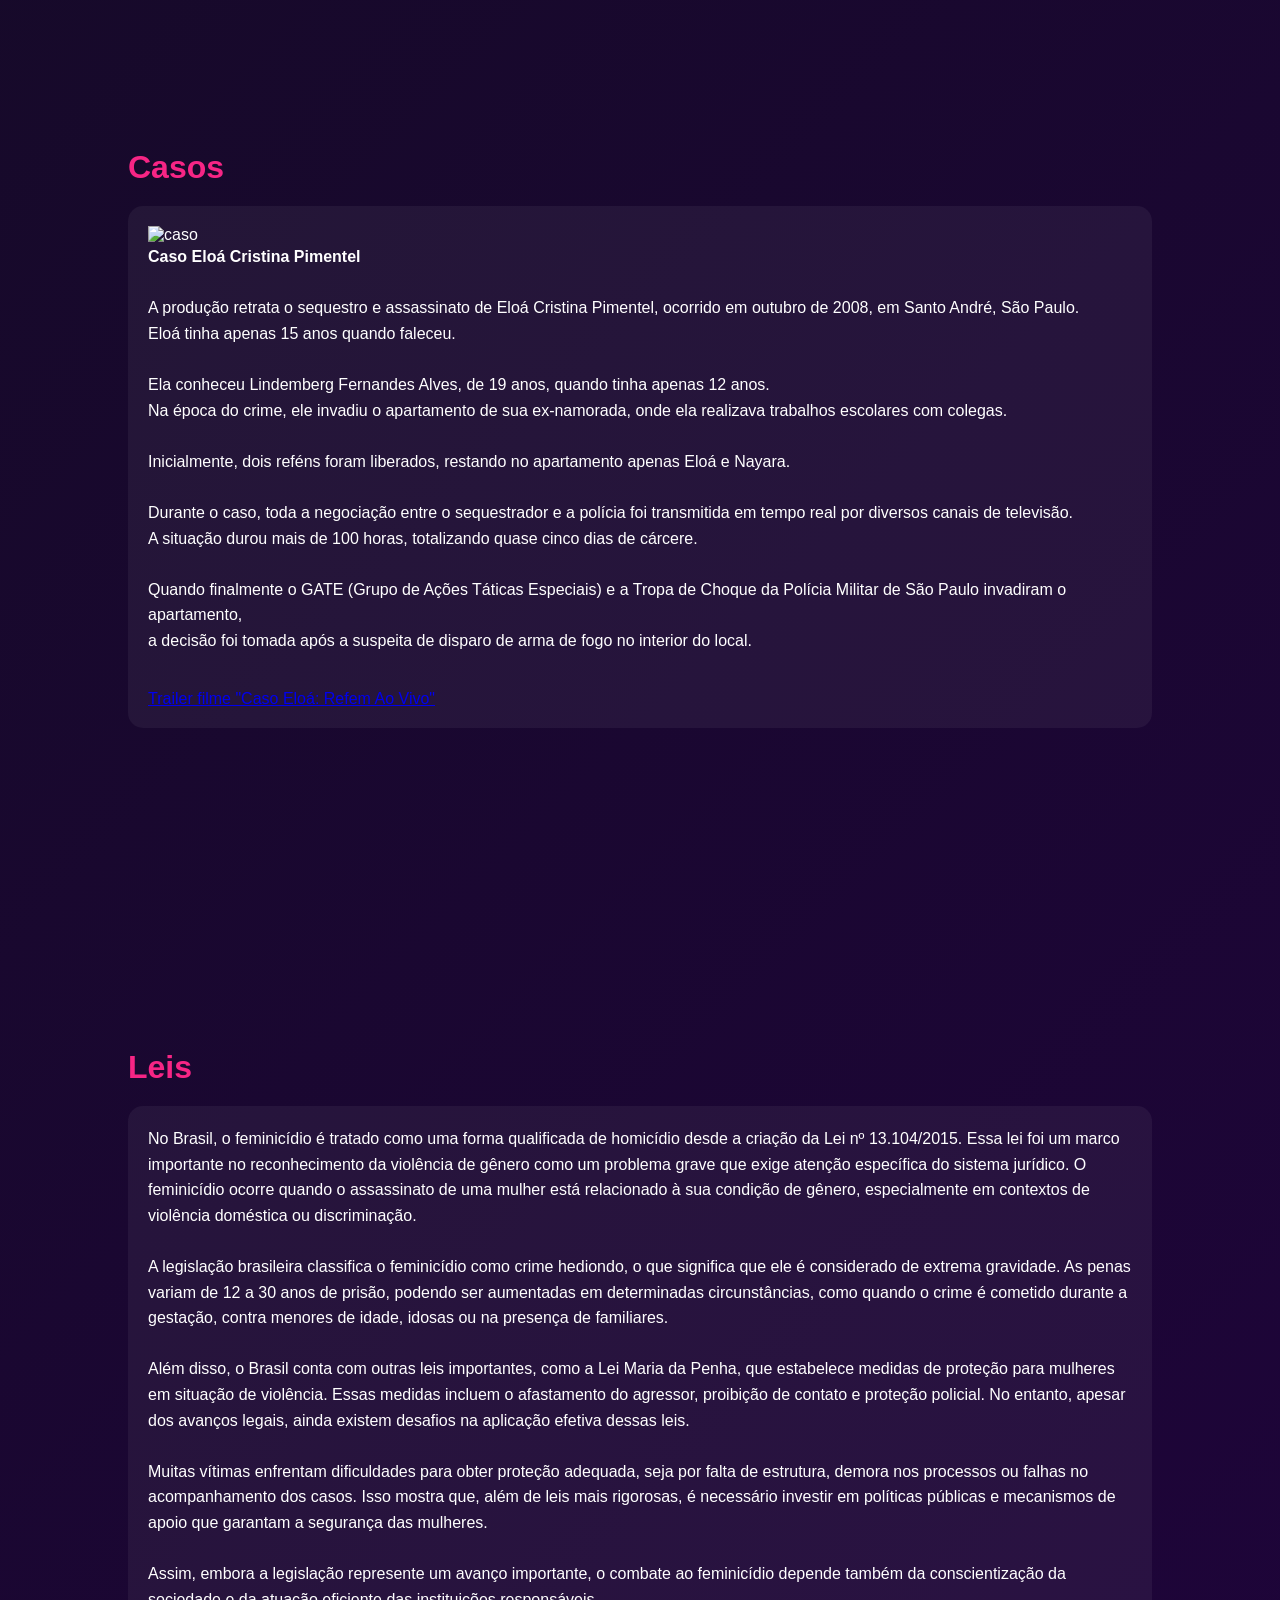
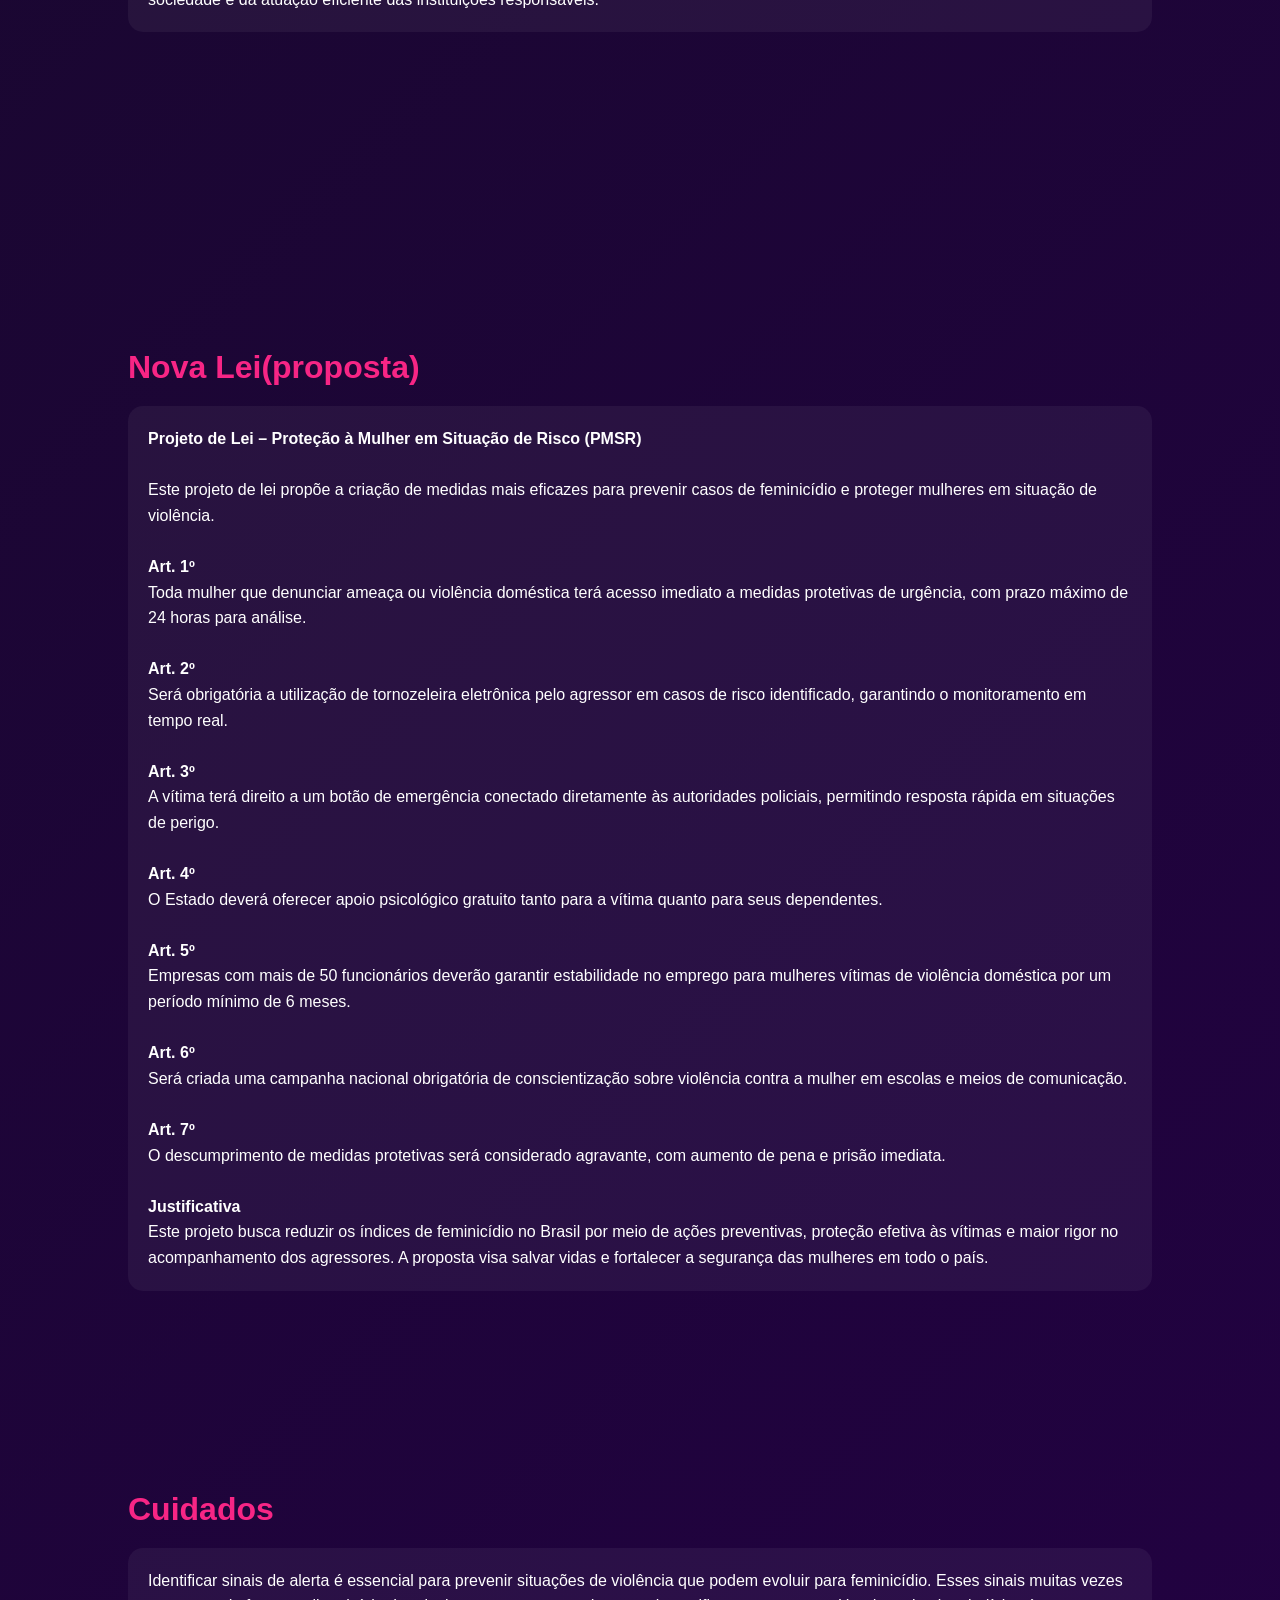
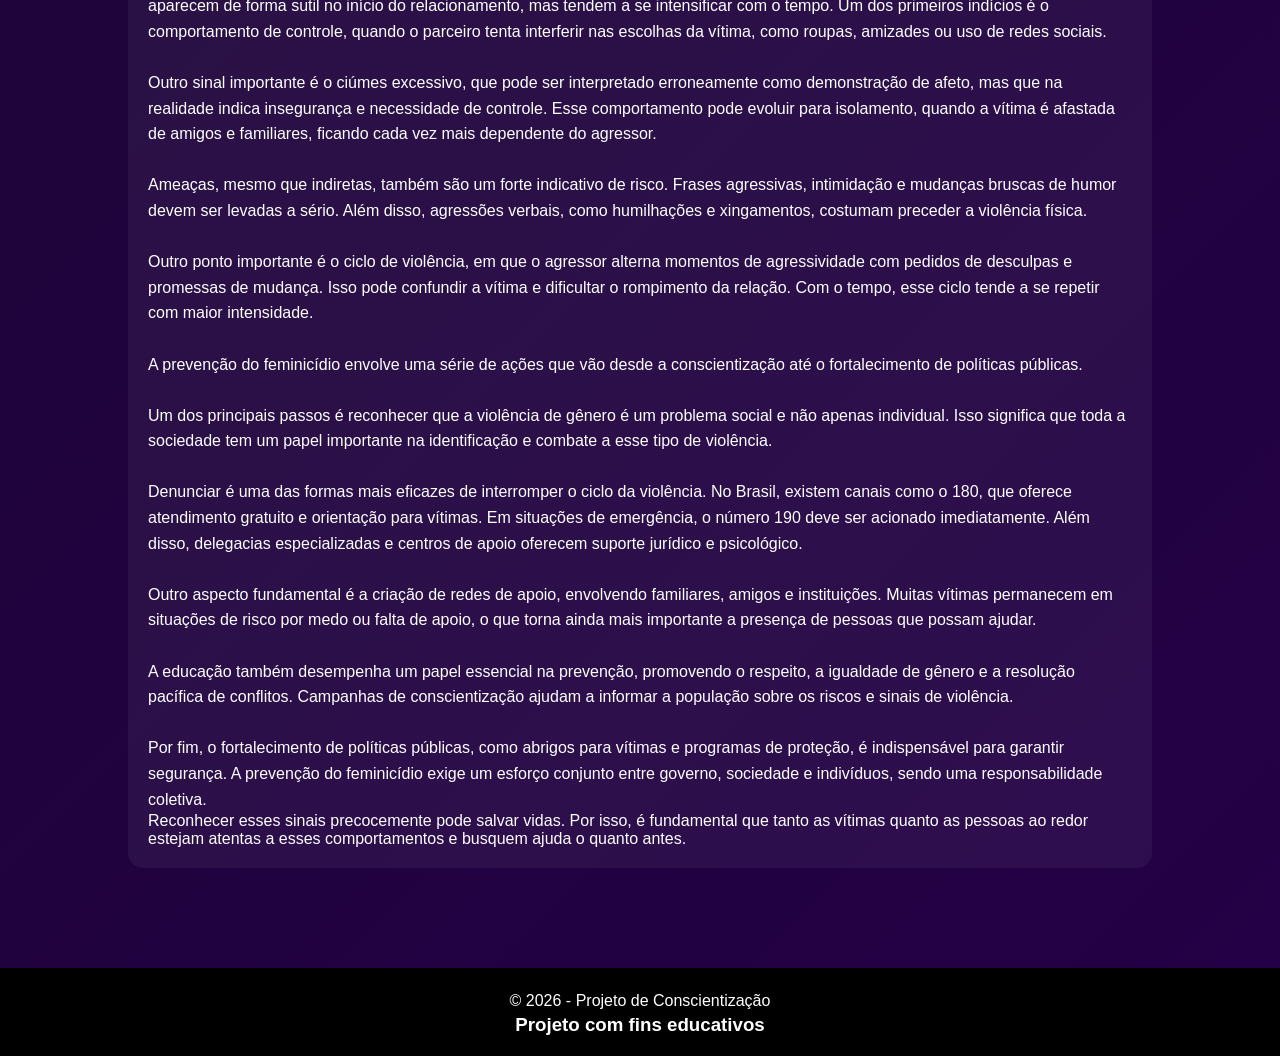
==== commit 4c27a798: "Update index.html" ====
--- a/index.html
+++ b/index.html
@@ -11,11 +11,12 @@
 
 <nav>
     <a href="#home">Home</a>
+    <a href="#ajuda">Preciso de Ajuda</a>
     <a href="#sobre">Sobre</a>
     <a href="#dados">Casos</a>
     <a href="#leis">Leis</a>
+    <a href="#PMSR">PMSR</a>
     <a href="#cuidados">Cuidados</a>
-    <a href="#ajuda">Ajuda</a>
 </nav>
 
 <header id="home">
@@ -26,35 +27,123 @@
     </div>
 </header>
 
+<section id="ajuda">
+    <h2 class="title-card">Você Não Está Sozinha!!</h2>
+    <div class="card-p">
+        
+        <strong><a class="div-pesquisa" href="pesquisa.html">Preciso de ajuda</a></strong>
+        
+    </div>
+</section>
+
 <section id="sobre">
-    <h2>Sobre</h2>
-    <div class="card">
-        <p>Os casos de feminicídio no Brasil mostram padrões semelhantes que ajudam a entender como esse tipo de violência acontece. Um exemplo recorrente é o de mulheres que vivem em relacionamentos abusivos por longos períodos, enfrentando agressões físicas e psicológicas antes do desfecho fatal. Em muitos desses casos, a vítima já havia procurado ajuda, registrado ocorrências ou relatado ameaças a pessoas próximas.<br><br>
-
-Outro tipo de situação bastante comum envolve a não aceitação do fim de um relacionamento. Nesses casos, o agressor demonstra comportamentos de controle, ciúmes excessivo e sentimento de posse. Quando a vítima decide se afastar, o risco aumenta significativamente, pois o agressor pode agir de forma impulsiva e violenta. Esse padrão evidencia como a ideia de domínio sobre a mulher ainda está presente em muitas relações.<br><br>
-
-Há também casos que demonstram níveis extremos de violência, envolvendo situações de grande vulnerabilidade, como mulheres grávidas ou jovens. Esses episódios reforçam que o feminicídio não está limitado a um perfil específico de vítima, podendo atingir mulheres de diferentes idades, classes sociais e regiões do país.<br><br>
-
-Além disso, muitos crimes acontecem de forma rápida, após discussões ou conflitos aparentemente comuns, o que mostra como a escalada da violência pode atingir níveis críticos em pouco tempo. Esses casos evidenciam a importância de reconhecer sinais de risco e agir antes que a situação se agrave.<br><br>
-
-De forma geral, os casos reais demonstram que o feminicídio é, na maioria das vezes, o resultado final de um processo de violência contínua. Entender esses padrões é fundamental para prevenir novos casos e proteger possíveis vítimas.</p>
+    <h2>O que é feminicídio</h2>
+    <div class="card">
+
+Feminicídio é o assassinato de uma mulher por razões de gênero, ou seja, pelo fato de ela ser mulher.<br>
+É considerado a forma mais extrema de violência contra a mulher.<br><br>
+
+Quando é considerado feminicídio?<br><br>
+Quando ocorre em contexto de violência doméstica e familiar<br>
+Quando há menosprezo ou discriminação contra a condição feminina<br>
+Quando o crime envolve:<br>
+Controle sobre a vida da mulher<br>
+Sentimento de posse<br>
+Ódio ou desprezo pelas mulheres<br><br>
+
+No Brasil:<br>
+O feminicídio foi incluído no Código Penal em 2015<br>
+é considerado crime hediondo
+possui pena mais alta que o homicídio comum
+pode ter agravantes, como:
+quando a vítima está grávida
+quando ocorre na presença de filhos
+Quando a vítima é menor de idade ou idosa<br><br>
+
+<b>O que causa o feminicídio</b><br>
+O feminicídio não acontece de forma isolada, mas é resultado de fatores sociais, culturais e individuais.<br><br>
+
+Machismo estrutural<br>
+Cultura que coloca o homem em posição de poder<br>
+Normalização da violência contra a mulher<br>
+Sentimento de posse<br>
+O agressor acredita que a mulher é sua propriedade<br>
+Controle sobre amizades, roupas e decisões<br>
+Não aceitação do término<br>
+Muitos casos ocorrem após separações<br>
+Ideia de “se não for minha, não será de mais ninguém”<br>
+Histórico de violência doméstica<br>
+Agressões físicas, psicológicas ou ameaças anteriores<br>
+Escalada da violência ao longo do tempo<br>
+Ciúmes excessivo e comportamento controlador<br>
+Vigilância constante<br>
+Isolamento da vítima<br>
+Dependência da vítima<br>
+Financeira ou emocional<br>
+Dificulta a saída da relação abusiva<br>
+Falta de denúncia ou proteção<br>
+Medo, vergonha ou ameaças<br>
+Falhas na aplicação de medidas protetivas<br>
+Uso de álcool e drogas<br>
+Pode intensificar comportamentos agressivos<br><br>
+
+<b>Dados sobre feminicídio no Brasil</b><br>
+O Brasil está entre os países com altos índices de violência contra a mulher.<br><br>
+
+Números gerais:<br>
+Cerca de 1.400 a 1.500 feminicídios por ano<br>
+Média de aproximadamente 4 mulheres mortas por dia.<br><br>
+
+Perfil dos casos:<br>
+A maioria acontece dentro da casa da vítima
+em ambiente familiar
+o agressor geralmente é companheiro ou ex-companheiro.<br><br>
+
+Situação das vítimas:<br>
+muitas já haviam sofrido violência antes
+recebido ameaças
+parte das vítimas já possuía medidas protetivas.<br><br>
+
+Observação importante:<br>
+há subnotificação (nem todos os casos são registrados corretamente)
+os números reais podem ser ainda maiores.<br><br>
+
+Exemplos de casos reais:<br>
+O feminicídio pode acontecer em diferentes contextos, mas muitos casos seguem padrões semelhantes,<br> 
+caso Maria da Penha Maia Fernandes sofreu anos de violência do marido
+Sobreviveu a duas tentativas de assassinato
+seu caso levou à criação da Lei Maria da Penha (2006)
+</p>
     </div>
 </section>
 
 <section id="dados">
     <h2>Casos</h2>
     <div class="card">
-        <p>Os casos de feminicídio no Brasil mostram padrões semelhantes que ajudam a entender como esse tipo de violência acontece. Um exemplo recorrente é o de mulheres que vivem em relacionamentos abusivos por longos períodos, enfrentando agressões físicas e psicológicas antes do desfecho fatal. Em muitos desses casos, a vítima já havia procurado ajuda, registrado ocorrências ou relatado ameaças a pessoas próximas.<br><br>
-
-            Outro tipo de situação bastante comum envolve a não aceitação do fim de um relacionamento. Nesses casos, o agressor demonstra comportamentos de controle, ciúmes excessivo e sentimento de posse. Quando a vítima decide se afastar, o risco aumenta significativamente, pois o agressor pode agir de forma impulsiva e violenta. Esse padrão evidencia como a ideia de domínio sobre a mulher ainda está presente em muitas relações.<br><br>
-
-            Há também casos que demonstram níveis extremos de violência, envolvendo situações de grande vulnerabilidade, como mulheres grávidas ou jovens. Esses episódios reforçam que o feminicídio não está limitado a um perfil específico de vítima, podendo atingir mulheres de diferentes idades, classes sociais e regiões do país.<br><br>
-
-            Além disso, muitos crimes acontecem de forma rápida, após discussões ou conflitos aparentemente comuns, o que mostra como a escalada da violência pode atingir níveis críticos em pouco tempo. Esses casos evidenciam a importância de reconhecer sinais de risco e agir antes que a situação se agrave.<br><br>
-
-            De forma geral, os casos reais demonstram que o feminicídio é, na maioria das vezes, o resultado final de um processo de violência contínua. Entender esses padrões é fundamental para prevenir novos casos e proteger possíveis vítimas.</p>
-    </div>
-</section>
+        <div class="img-casos">
+        <img src="caso-eloa-refem-ao-vivo.avif" alt="caso">
+        </div>
+        <p>
+<b>Caso Eloá Cristina Pimentel</b><br><br>
+
+A produção retrata o sequestro e assassinato de Eloá Cristina Pimentel, ocorrido em outubro de 2008, em Santo André, São Paulo.<br>
+Eloá tinha apenas 15 anos quando faleceu.<br><br>
+
+Ela conheceu Lindemberg Fernandes Alves, de 19 anos, quando tinha apenas 12 anos.<br>
+Na época do crime, ele invadiu o apartamento de sua ex-namorada, onde ela realizava trabalhos escolares com colegas.<br><br>
+
+Inicialmente, dois reféns foram liberados, restando no apartamento apenas Eloá e Nayara.<br><br>
+
+Durante o caso, toda a negociação entre o sequestrador e a polícia foi transmitida em tempo real por diversos canais de televisão.<br>
+A situação durou mais de 100 horas, totalizando quase cinco dias de cárcere.<br><br>
+
+Quando finalmente o GATE (Grupo de Ações Táticas Especiais) e a Tropa de Choque da Polícia Militar de São Paulo invadiram o apartamento,<br>
+a decisão foi tomada após a suspeita de disparo de arma de fogo no interior do local.
+</p><br><br>
+        
+        <a class="link" href="https://youtu.be/yIemtOd2a4c">Trailer filme "Caso Eloá: Refem Ao Vivo"</a>
+</section>
+
 
 <section id="leis">
     <h2>Leis</h2>
@@ -71,22 +160,38 @@
     </div>
 </section>
 
-<section id="leis">
+<section id="PMSR">
     <h2>Nova Lei(proposta)</h2>
     <div class="card">
         <p>
-Propomos a criação da Lei de Prevenção e Monitoramento de Risco de Violência contra a Mulher, com foco na prevenção antecipada dos casos de feminicídio, na proteção eficaz da vítima e no acompanhamento rigoroso de agressores classificados como alto risco. A proposta busca agir antes que a violência chegue ao extremo, utilizando avaliação de risco, tecnologia e medidas protetivas mais eficientes.
-</p><br>
-
-•Avaliação de risco obrigatória em toda denúncia de violência doméstica<br><br>
-•Prioridade imediata para casos classificados como alto risco<br><br>
-•Monitoramento do agressor com tornozeleira eletrônica<br><br>
-•Distância mínima obrigatória entre agressor e vítima<br><br>
-•Disponibilização de botão do pânico para a vítima<br><br>
-•Acesso a atendimento psicológico gratuito e abrigo temporário seguro<br><br>
-•Criação de um sistema digital nacional integrando polícia, justiça e assistência social<br><br>
-•Punições mais rígidas em casos de reincidência e descumprimento de medidas protetiva<br><br>
-•Programas educativos obrigatórios nas escolas sobre respeito e prevenção da violência
+<b>Projeto de Lei – Proteção à Mulher em Situação de Risco (PMSR)</b><br><br>
+
+Este projeto de lei propõe a criação de medidas mais eficazes para prevenir casos de feminicídio e proteger mulheres em situação de violência.<br><br>
+
+<b>Art. 1º</b><br>
+Toda mulher que denunciar ameaça ou violência doméstica terá acesso imediato a medidas protetivas de urgência, com prazo máximo de 24 horas para análise.<br><br>
+
+<b>Art. 2º</b><br>
+Será obrigatória a utilização de tornozeleira eletrônica pelo agressor em casos de risco identificado, garantindo o monitoramento em tempo real.<br><br>
+
+<b>Art. 3º</b><br>
+A vítima terá direito a um botão de emergência conectado diretamente às autoridades policiais, permitindo resposta rápida em situações de perigo.<br><br>
+
+<b>Art. 4º</b><br>
+O Estado deverá oferecer apoio psicológico gratuito tanto para a vítima quanto para seus dependentes.<br><br>
+
+<b>Art. 5º</b><br>
+Empresas com mais de 50 funcionários deverão garantir estabilidade no emprego para mulheres vítimas de violência doméstica por um período mínimo de 6 meses.<br><br>
+
+<b>Art. 6º</b><br>
+Será criada uma campanha nacional obrigatória de conscientização sobre violência contra a mulher em escolas e meios de comunicação.<br><br>
+
+<b>Art. 7º</b><br>
+O descumprimento de medidas protetivas será considerado agravante, com aumento de pena e prisão imediata.<br><br>
+
+<b>Justificativa</b><br>
+Este projeto busca reduzir os índices de feminicídio no Brasil por meio de ações preventivas, proteção efetiva às vítimas e maior rigor no acompanhamento dos agressores. A proposta visa salvar vidas e fortalecer a segurança das mulheres em todo o país.
+</p>
     </div>
 </section>
 
@@ -118,14 +223,7 @@
     </div>
 </section>
 
-<section id="ajuda">
-    <h2>Você Não Está Sozinha!!</h2>
-    <div class="card">
-        
-        <strong><a class="div-pesquisa" href="pesquisa.html">Preciso de ajuda</a></strong>
-        
-    </div>
-</section>
+
 
 
 <footer>
@@ -134,4 +232,8 @@
 </footer>
 
 </body>
-</html>+</html>
+</footer>
+
+</body>
+</html>
